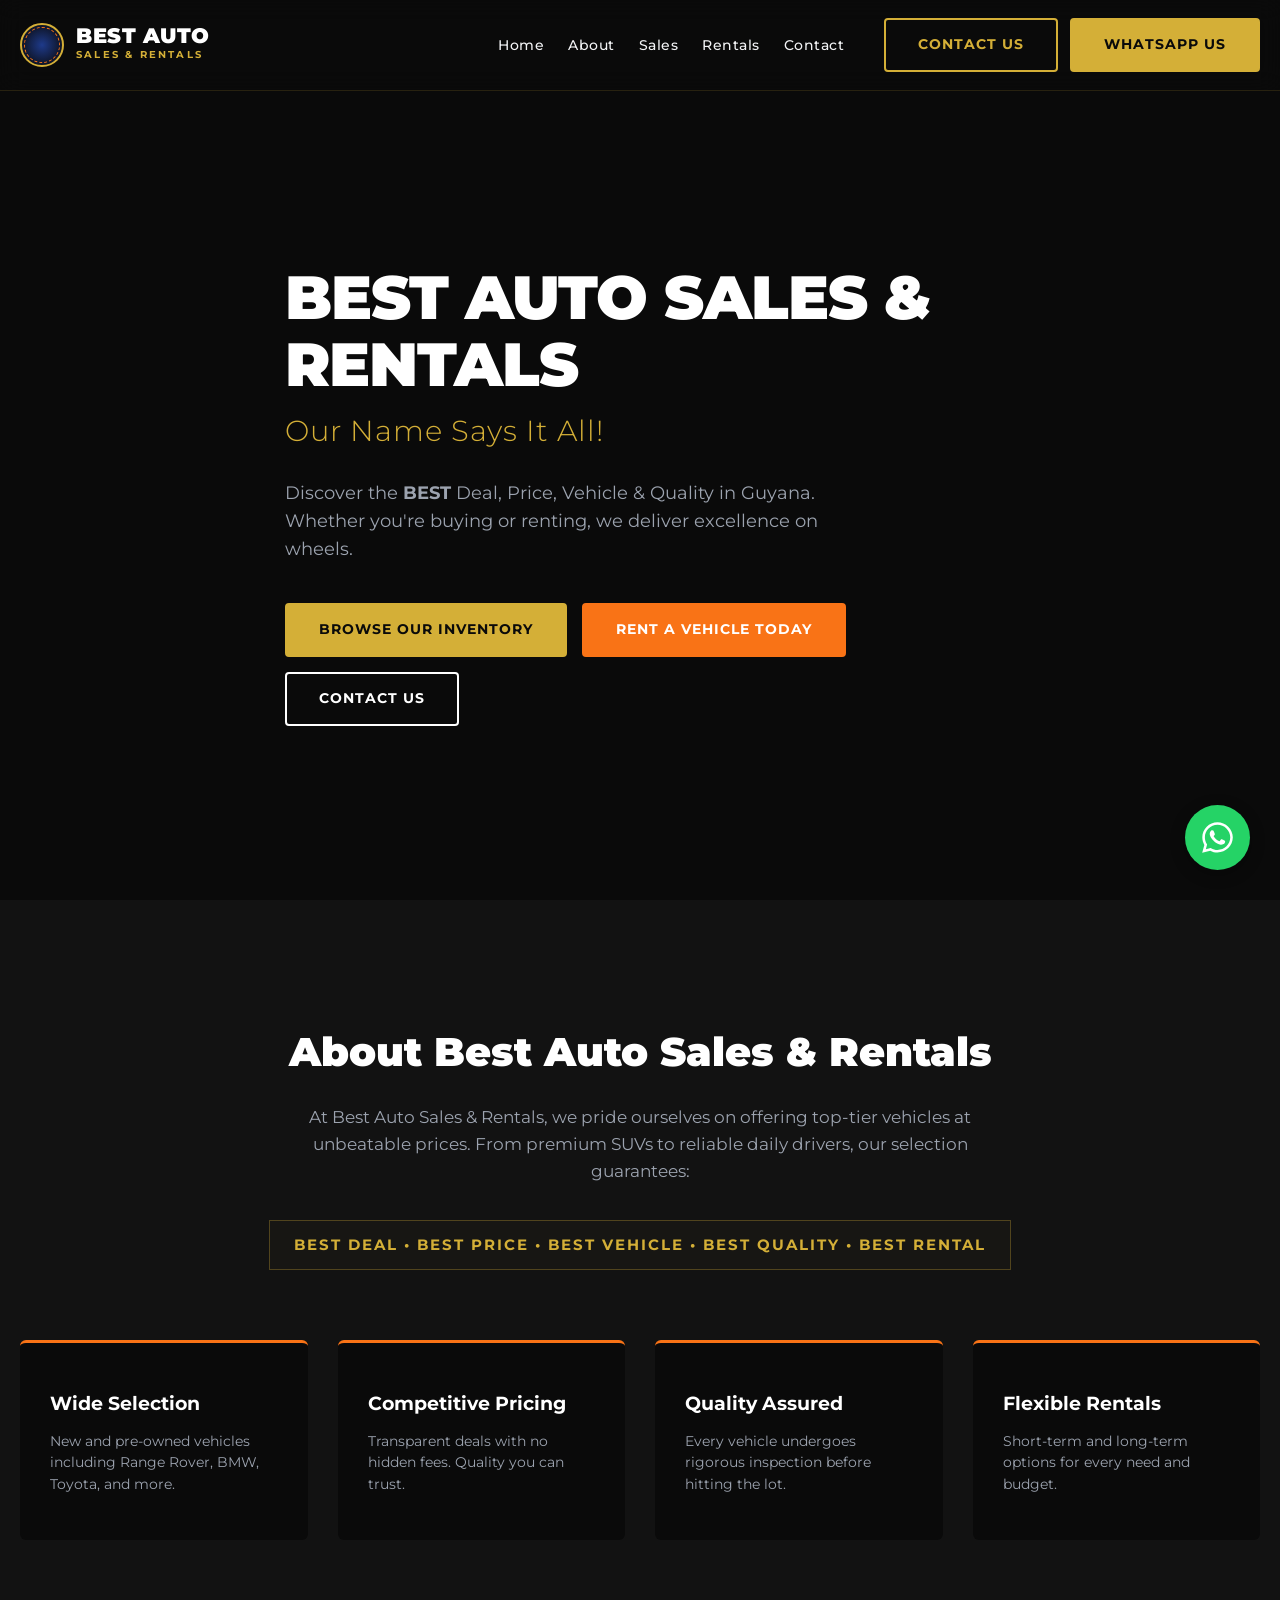
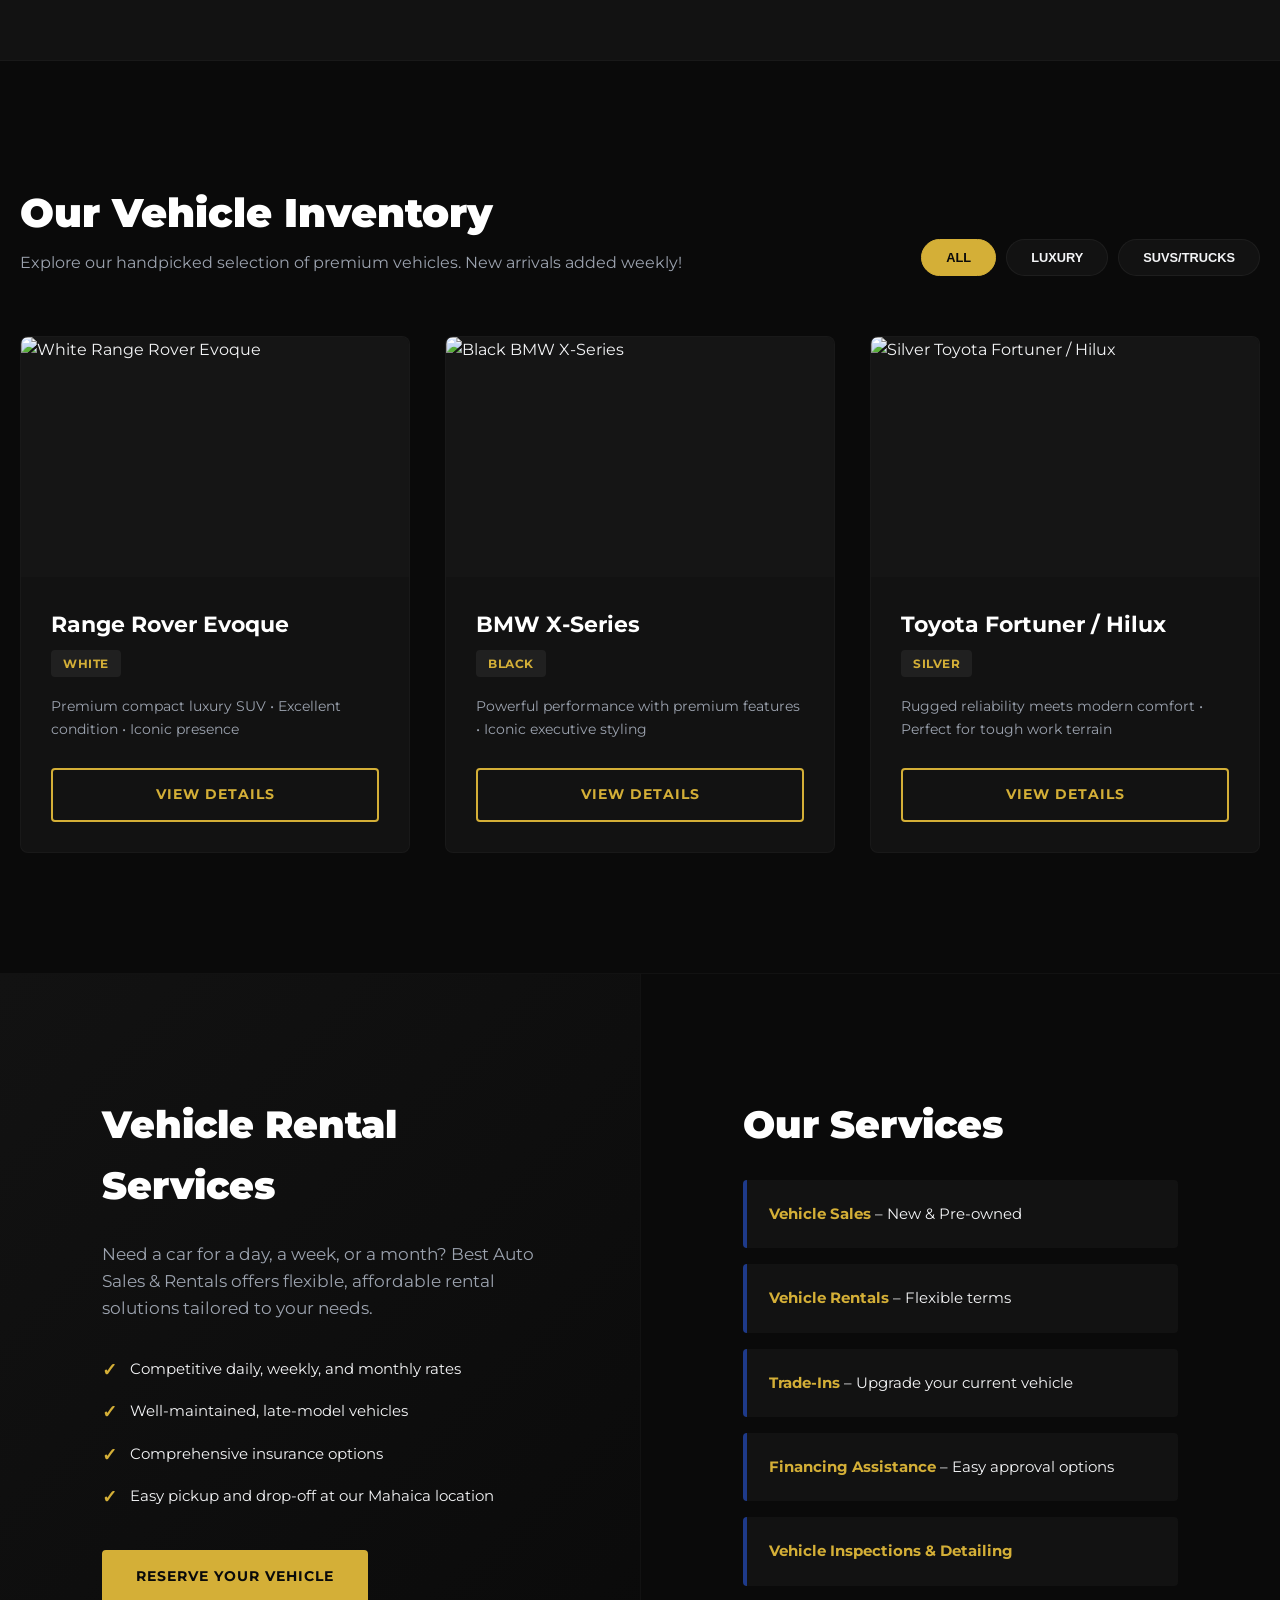
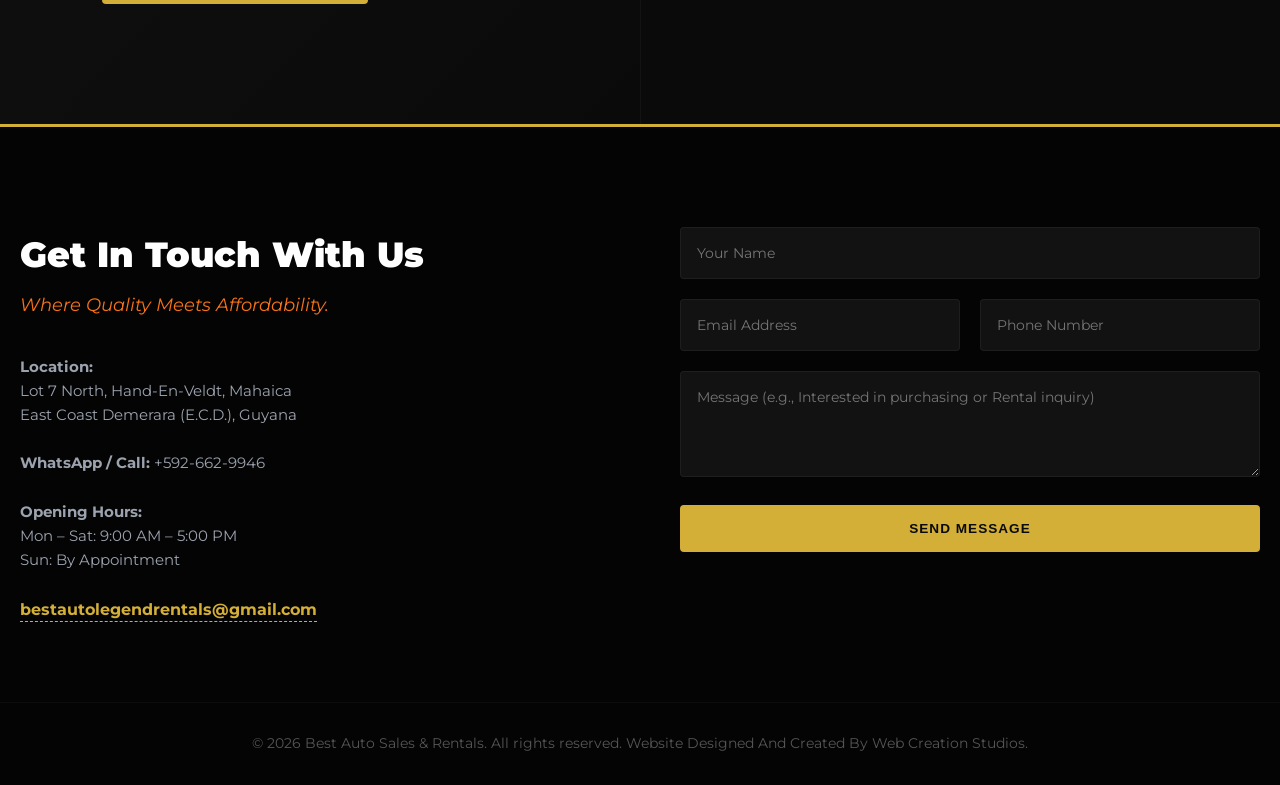
==== index.html @ 6c153df0 "Update navigation links and footer information" ====
<!DOCTYPE html>
<html lang="en">
<head>
    <meta charset="utf-8">
    <meta name="viewport" content="width=device-width, initial-scale=1">
    <meta http-equiv="X-UA-Compatible" content="IE=edge" />
    <title>Best Auto Sales & Rentals | The BEST Deal in Guyana</title>
    <meta name="description" content="Discover the BEST Deal, Price, Vehicle & Quality in Guyana. Wide selection of premium SUVs, Sedans, and Trucks.">
    
    <link rel="stylesheet" href="css/main.css">
    <link href="https://fonts.googleapis.com/css2?family=Montserrat:wght@300;500;700;900&display=swap" rel="stylesheet">
</head>
<body>

    <header class="site-header" id="header">
        <div class="container header-inner">
            <div class="brand-logo">
                <div class="logo-mark">
                    <span class="wreath"></span>
                    <span class="car-silhouette"></span>
                </div>
                <div class="brand-text">
                    <h1>BEST AUTO</h1>
                    <span>SALES & RENTALS</span>
                </div>
            </div>
            
            <button class="mobile-toggle" id="mobile-toggle" aria-label="Toggle Navigation">
                <span></span><span></span><span></span>
            </button>

            <nav class="main-nav" id="main-nav">
                <ul class="nav-links">
                    <li><a href="/">Home</a></li>
                    <li><a href="/about">About</a></li>
                    <li><a href="/sales">Sales</a></li>
                    <li><a href="/rentals">Rentals</a></li>
                    <li><a href="/contact">Contact</a></li>
                </ul>
                <div class="nav-actions">
                    <a href="#contact" class="btn btn-outline-gold">Contact Us</a>
                    <a href="https://wa.me/5926629946" class="btn btn-solid-gold" target="_blank" rel="noopener">WhatsApp Us</a>
                </div>
            </nav>
        </div>
    </header>

    <section class="hero" id="home">
        <div class="hero-overlay"></div>
        <div class="container hero-content">
            <h2 class="hero-title">BEST AUTO SALES & RENTALS</h2>
            <h3 class="hero-subtitle">Our Name Says It All!</h3>
            <p class="hero-desc">Discover the <strong>BEST</strong> Deal, Price, Vehicle & Quality in Guyana.<br>Whether you're buying or renting, we deliver excellence on wheels.</p>
            <div class="hero-buttons">
                <a href="#inventory" class="btn btn-solid-gold">Browse Our Inventory</a>
                <a href="#rentals" class="btn btn-solid-orange">Rent a Vehicle Today</a>
                <a href="#contact" class="btn btn-outline-light">Contact Us</a>
            </div>
        </div>
    </section>

    <section class="about-section" id="about">
        <div class="container">
            <div class="section-title-wrap">
                <h2>About Best Auto Sales & Rentals</h2>
                <p class="section-lead">At Best Auto Sales & Rentals, we pride ourselves on offering top-tier vehicles at unbeatable prices. From premium SUVs to reliable daily drivers, our selection guarantees:</p>
                <h3 class="gold-text uppercase-banner">BEST DEAL • BEST PRICE • BEST VEHICLE • BEST QUALITY • BEST RENTAL</h3>
            </div>
            
            <div class="features-grid">
                <div class="feature-card">
                    <div class="icon blue-icon"></div>
                    <h4>Wide Selection</h4>
                    <p>New and pre-owned vehicles including Range Rover, BMW, Toyota, and more.</p>
                </div>
                <div class="feature-card">
                    <div class="icon gold-icon"></div>
                    <h4>Competitive Pricing</h4>
                    <p>Transparent deals with no hidden fees. Quality you can trust.</p>
                </div>
                <div class="feature-card">
                    <div class="icon orange-icon"></div>
                    <h4>Quality Assured</h4>
                    <p>Every vehicle undergoes rigorous inspection before hitting the lot.</p>
                </div>
                <div class="feature-card">
                    <div class="icon blue-icon"></div>
                    <h4>Flexible Rentals</h4>
                    <p>Short-term and long-term options for every need and budget.</p>
                </div>
            </div>
        </div>
    </section>

    <section class="inventory-section" id="inventory">
        <div class="container">
            <div class="header-flex">
                <div>
                    <h2>Our Vehicle Inventory</h2>
                    <p>Explore our handpicked selection of premium vehicles. New arrivals added weekly!</p>
                </div>
                <div class="filters">
                    <button class="filter-btn active" data-filter="all">All</button>
                    <button class="filter-btn" data-filter="luxury">Luxury</button>
                    <button class="filter-btn" data-filter="suv">SUVs/Trucks</button>
                </div>
            </div>

            <div class="inventory-grid" id="inventory-grid">
                <div class="vehicle-card" data-category="luxury">
                    <div class="v-img-container">
                        <img src="https://images.unsplash.com/photo-1609521263047-f8f205293f24?auto=format&fit=crop&q=80&w=800" alt="White Range Rover Evoque" class="v-img">
                    </div>
                    <div class="v-details">
                        <h3>Range Rover Evoque</h3>
                        <span class="v-color">White</span>
                        <p>Premium compact luxury SUV • Excellent condition • Iconic presence</p>
                        <a href="#contact" class="btn btn-outline-gold block-btn">View Details</a>
                    </div>
                </div>
                <div class="vehicle-card" data-category="luxury">
                    <div class="v-img-container">
                        <img src="https://images.unsplash.com/photo-1555215695-3004980ad54e?auto=format&fit=crop&q=80&w=800" alt="Black BMW X-Series" class="v-img">
                    </div>
                    <div class="v-details">
                        <h3>BMW X-Series</h3>
                        <span class="v-color">Black</span>
                        <p>Powerful performance with premium features • Iconic executive styling</p>
                        <a href="#contact" class="btn btn-outline-gold block-btn">View Details</a>
                    </div>
                </div>
                <div class="vehicle-card" data-category="suv">
                    <div class="v-img-container">
                        <img src="https://images.unsplash.com/photo-1695662051221-50e8d08da3e0?auto=format&fit=crop&q=80&w=800" alt="Silver Toyota Fortuner / Hilux" class="v-img">
                    </div>
                    <div class="v-details">
                        <h3>Toyota Fortuner / Hilux</h3>
                        <span class="v-color">Silver</span>
                        <p>Rugged reliability meets modern comfort • Perfect for tough work terrain</p>
                        <a href="#contact" class="btn btn-outline-gold block-btn">View Details</a>
                    </div>
                </div>
            </div>
        </div>
    </section>

    <section class="split-section" id="rentals">
        <div class="half rentals-half">
            <div class="half-content">
                <h2>Vehicle Rental Services</h2>
                <p>Need a car for a day, a week, or a month? Best Auto Sales & Rentals offers flexible, affordable rental solutions tailored to your needs.</p>
                <ul class="check-list">
                    <li>Competitive daily, weekly, and monthly rates</li>
                    <li>Well-maintained, late-model vehicles</li>
                    <li>Comprehensive insurance options</li>
                    <li>Easy pickup and drop-off at our Mahaica location</li>
                </ul>
                <a href="#contact" class="btn btn-solid-gold mt-4">Reserve Your Vehicle</a>
            </div>
        </div>
        <div class="half services-half" id="services">
            <div class="half-content">
                <h2>Our Services</h2>
                <div class="service-list">
                    <div class="service-item"><strong>Vehicle Sales</strong> – New & Pre-owned</div>
                    <div class="service-item"><strong>Vehicle Rentals</strong> – Flexible terms</div>
                    <div class="service-item"><strong>Trade-Ins</strong> – Upgrade your current vehicle</div>
                    <div class="service-item"><strong>Financing Assistance</strong> – Easy approval options</div>
                    <div class="service-item"><strong>Vehicle Inspections & Detailing</strong></div>
                </div>
            </div>
        </div>
    </section>

    <footer class="site-footer" id="contact">
        <div class="container footer-grid">
            <div class="footer-info">
                <h2>Get In Touch With Us</h2>
                <p class="tagline">Where Quality Meets Affordability.</p>
                <address>
                    <strong>Location:</strong><br>
                    Lot 7 North, Hand-En-Veldt, Mahaica<br>
                    East Coast Demerara (E.C.D.), Guyana
                </address>
                <p><strong>WhatsApp / Call:</strong> +592-662-9946</p>
                <p><strong>Opening Hours:</strong><br>Mon – Sat: 9:00 AM – 5:00 PM<br>Sun: By Appointment</p>
                <div class="footer-links">
                    <a href="mailto:bestautolegendrentals@gmail.com" target="_blank" rel="noopener">bestautolegendrentals@gmail.com</a>
                </div>
            </div>
            
            <div class="footer-form">
                <form action="https://formspree.io/f/xaqzgkvq" method="POST" id="contactForm">
                    <div class="form-group">
                        <input type="text" name="name" placeholder="Your Name" required>
                    </div>
                    <div class="form-group flex-group">
                        <input type="email" name="email" placeholder="Email Address" required>
                        <input type="tel" name="phone" placeholder="Phone Number" required>
                    </div>
                    <div class="form-group">
                        <textarea name="message" rows="4" placeholder="Message (e.g., Interested in purchasing or Rental inquiry)" required></textarea>
                    </div>
                    <button type="submit" class="btn btn-solid-gold full-width">Send Message</button>
                </form>
            </div>
        </div>
        <div class="footer-bottom">
            <div class="container">
                <p>&copy; 2026 Best Auto Sales & Rentals. All rights reserved. Website Designed And Created By Web Creation Studios.</p>
            </div>
        </div>
    </footer>

    <a href="https://api.whatsapp.com/send/?phone=5926629946&text&type=phone_number&app_absent=0" class="whatsapp-widget" target="_blank" rel="noopener" aria-label="Chat on WhatsApp">
        <svg xmlns="http://www.w3.org/2000/svg" viewBox="0 0 448 512">
            <path d="M380.9 97.1C339 55.1 283.2 32 223.9 32c-122.4 0-222 99.6-222 222 0 39.1 10.2 77.3 29.6 111L0 480l117.7-30.9c32.4 17.7 68.9 27 106.1 27h.1c122.3 0 224.1-99.6 224.1-222 0-59.3-25.2-115-67.1-157zm-157 341.6c-33.2 0-65.7-8.9-94-25.7l-6.7-4-69.8 18.3L72 359.2l-4.4-7c-18.5-29.4-28.2-63.3-28.2-98.2 0-101.7 82.8-184.5 184.6-184.5 49.3 0 95.6 19.2 130.4 54.1 34.8 34.9 56.2 81.2 56.1 130.5 0 101.8-84.9 184.6-186.6 184.6zm101.2-138.2c-5.5-2.8-32.8-16.2-37.9-18-5.1-1.9-8.8-2.8-12.5 2.8-3.7 5.6-14.3 18-17.6 21.8-3.2 3.7-6.5 4.2-12 1.4-32.6-16.3-54-29.1-75.5-66-3.1-5.3-1.2-8.4 1.5-11.3 2.4-2.4 5.5-6.5 8.3-9.7 2.7-3.2 3.7-5.6 5.6-9.3 1.8-3.7.9-7-.4-9.7-1.4-2.8-12.5-30.1-17.1-41.2-4.5-10.8-9.1-9.3-12.5-9.5-3.2-.2-6.9-.2-10.6-.2-3.7 0-9.7 1.4-14.8 6.9-5.1 5.6-19.4 19-19.4 46.3 0 27.3 19.9 53.7 22.6 57.4 2.8 3.7 39.1 59.7 94.8 83.8 35.2 15.2 49 16.5 66.6 13.9 10.7-1.6 32.8-13.4 37.4-26.4 4.6-13 4.6-24.1 3.2-26.4-1.3-2.5-5-3.9-10.5-6.6z"/>
        </svg>
    </a>

    <script src="js/main.js"></script>
</body>
</html>
---- css/main.css ----
/* ====================================================
   BEST AUTO SALES & RENTALS - MAIN STYLESHEET
==================================================== */
:root {
    --bg-dark: #0a0a0a;
    --bg-panel: #121212;
    --bg-light-dark: #1c1c1c;
    --gold: #D4AF37;
    --gold-hover: #f3cf55;
    --orange: #F97316;
    --blue: #1E3A8A;
    --text-main: #f3f4f6;
    --text-muted: #9ca3af;
    --font-primary: 'Montserrat', sans-serif;
    --transition: cubic-bezier(0.4, 0, 0.2, 1) 0.3s;
    --container: 1280px;
}

* { margin: 0; padding: 0; box-sizing: border-box; }

body {
    font-family: var(--font-primary);
    background-color: var(--bg-dark);
    color: var(--text-main);
    line-height: 1.6;
    overflow-x: hidden;
}

.container { width: 100%; max-width: var(--container); margin: 0 auto; padding: 0 20px; }
a { text-decoration: none; transition: var(--transition); }
ul { list-style: none; }

/* ===== BUTTONS ===== */
.btn { display: inline-flex; align-items: center; justify-content: center; padding: 14px 32px; font-weight: 700; text-transform: uppercase; letter-spacing: 1px; border-radius: 4px; cursor: pointer; font-size: 0.85rem; transition: var(--transition); }
.btn-solid-gold { background: var(--gold); color: var(--bg-dark); border: 2px solid var(--gold); }
.btn-solid-gold:hover { background: var(--gold-hover); border-color: var(--gold-hover); transform: translateY(-2px); }
.btn-solid-orange { background: var(--orange); color: white; border: 2px solid var(--orange); }
.btn-solid-orange:hover { background: transparent; color: var(--orange); transform: translateY(-2px); }
.btn-outline-gold { background: transparent; color: var(--gold); border: 2px solid var(--gold); }
.btn-outline-gold:hover { background: var(--gold); color: var(--bg-dark); }
.btn-outline-light { background: transparent; color: white; border: 2px solid white; }
.btn-outline-light:hover { background: white; color: var(--bg-dark); }
.block-btn { display: block; width: 100%; text-align: center; }
.full-width { width: 100%; }
.mt-4 { margin-top: 1.5rem; }

/* ===== GLOBAL HEADER ===== */
.site-header { position: fixed; top: 0; left: 0; right: 0; z-index: 1000; background: rgba(10, 10, 10, 0.9); backdrop-filter: blur(12px); border-bottom: 1px solid rgba(212, 175, 55, 0.15); transition: background 0.3s, box-shadow 0.3s; }
.header-inner { display: flex; justify-content: space-between; align-items: center; height: 90px; }
.brand-logo { display: flex; align-items: center; gap: 12px; }
.logo-mark { width: 44px; height: 44px; border-radius: 50%; border: 2px solid var(--gold); background: radial-gradient(circle, var(--blue) 0%, transparent 90%); position: relative; }
.logo-mark::before { content: ''; position: absolute; inset: 2px; border: 1px dashed var(--orange); border-radius: 50%; }
.brand-text h1 { font-size: 1.3rem; font-weight: 900; color: white; line-height: 1; letter-spacing: 0.5px; }
.brand-text span { font-size: 0.65rem; color: var(--gold); letter-spacing: 2.2px; font-weight: 700; display: block; }
.main-nav { display: flex; align-items: center; gap: 40px; }
.nav-links { display: flex; gap: 24px; }
.nav-links a { color: var(--text-main); font-weight: 500; font-size: 0.9rem; letter-spacing: 0.5px; }
.nav-links a:hover { color: var(--gold); }
.nav-actions { display: flex; gap: 12px; }
.mobile-toggle { display: none; background: none; border: none; flex-direction: column; gap: 6px; cursor: pointer; padding: 5px; }
.mobile-toggle span { width: 28px; height: 2px; background: var(--gold); transition: var(--transition); }

/* ===== HERO SECTION ===== */
.hero { position: relative; height: 100vh; min-height: 700px; display: flex; align-items: center; background-image: url('https://images.unsplash.com/photo-1503376780353-7e6692767b70?auto=format&fit=crop&q=80&w=1920'); background-size: cover; background-position: center; padding-top: 90px; }
.hero-overlay { position: absolute; inset: 0; background: linear-gradient(to right, rgba(10,10,10,0.95) 30%, rgba(10,10,10,0.4) 100%); }
.hero-content { position: relative; z-index: 2; max-width: 750px; text-align: left; }
.hero-title { font-size: 3.8rem; font-weight: 900; color: white; line-height: 1.1; letter-spacing: -1px; }
.hero-subtitle { font-size: 1.8rem; color: var(--gold); margin: 10px 0 25px; font-weight: 300; letter-spacing: 1px; }
.hero-desc { font-size: 1.1rem; margin-bottom: 40px; color: var(--text-muted); max-width: 600px; }
.hero-buttons { display: flex; gap: 15px; flex-wrap: wrap; }

/* ===== SECTIONS: ABOUT & INVENTORY ===== */
.about-section { padding: 120px 0; background-color: var(--bg-panel); border-bottom: 1px solid rgba(255,255,255,0.03); }
.section-title-wrap { text-align: center; margin-bottom: 70px; }
.section-title-wrap h2 { font-size: 2.5rem; color: white; font-weight: 900; margin-bottom: 20px; }
.section-lead { color: var(--text-muted); max-width: 750px; margin: 0 auto 35px; font-size: 1.05rem; }
.gold-text { color: var(--gold); }
.uppercase-banner { font-size: 0.95rem; letter-spacing: 2px; border: 1px solid rgba(214, 175, 55, 0.3); display: inline-block; padding: 12px 24px; background: rgba(214, 175, 55, 0.02); }
.features-grid { display: grid; grid-template-columns: repeat(auto-fit, minmax(260px, 1fr)); gap: 30px; }
.feature-card { background: var(--bg-dark); padding: 45px 30px; border-radius: 6px; border-top: 3px solid var(--orange); transition: transform 0.4s cubic-bezier(0.165, 0.84, 0.44, 1); }
.feature-card:hover { transform: translateY(-8px); }
.feature-card h4 { font-size: 1.2rem; margin-bottom: 12px; color: white; font-weight: 700; }
.feature-card p { color: var(--text-muted); font-size: 0.9rem; line-height: 1.5; }

.inventory-section { padding: 120px 0; }
.header-flex { display: flex; justify-content: space-between; align-items: flex-end; margin-bottom: 60px; flex-wrap: wrap; gap: 30px; }
.header-flex h2 { font-size: 2.5rem; font-weight: 900; color: white; }
.header-flex p { color: var(--text-muted); margin-top: 5px; }
.filters { display: flex; gap: 10px; }
.filter-btn { background: var(--bg-panel); border: 1px solid rgba(255,255,255,0.05); color: var(--text-main); padding: 10px 24px; border-radius: 30px; cursor: pointer; font-weight: 700; font-size: 0.8rem; text-transform: uppercase; transition: var(--transition); }
.filter-btn.active, .filter-btn:hover { background: var(--gold); color: var(--bg-dark); border-color: var(--gold); }

.inventory-grid { display: grid; grid-template-columns: repeat(auto-fill, minmax(360px, 1fr)); gap: 35px; }
.vehicle-card { background: var(--bg-panel); border-radius: 8px; overflow: hidden; border: 1px solid rgba(255,255,255,0.03); transition: var(--transition); }
.vehicle-card:hover { transform: translateY(-4px); box-shadow: 0 12px 30px rgba(0,0,0,0.4); }
.v-img-container { height: 240px; width: 100%; overflow: hidden; background: #151515; }
.v-img { width: 100%; height: 100%; object-fit: cover; transition: transform 0.6s cubic-bezier(0.165, 0.84, 0.44, 1); }
.vehicle-card:hover .v-img { transform: scale(1.06); }
.v-details { padding: 30px; }
.v-details h3 { font-size: 1.35rem; color: white; font-weight: 700; }
.v-color { display: inline-block; font-size: 0.75rem; text-transform: uppercase; background: rgba(255,255,255,0.06); padding: 4px 12px; border-radius: 4px; color: var(--gold); margin: 8px 0 18px; font-weight: 700; letter-spacing: 0.5px; }
.v-details p { color: var(--text-muted); font-size: 0.9rem; margin-bottom: 25px; min-height: 48px; }

/* ===== SPLIT SECTION (RENTALS & SERVICES) ===== */
.split-section { display: flex; flex-wrap: wrap; border-top: 1px solid rgba(255,255,255,0.03); }
.half { flex: 1 1 50%; padding: 120px 8%; }
.rentals-half { background: linear-gradient(135deg, var(--bg-panel) 0%, var(--bg-dark) 100%); }
.services-half { background: var(--bg-dark); border-left: 1px solid rgba(255,255,255,0.03); }
.half-content h2 { font-size: 2.4rem; font-weight: 900; color: white; margin-bottom: 25px; }
.half-content p { color: var(--text-muted); margin-bottom: 35px; font-size: 1.05rem; }
.check-list li { position: relative; padding-left: 28px; margin-bottom: 18px; color: var(--text-main); font-size: 0.95rem; }
.check-list li::before { content: '✓'; position: absolute; left: 0; top: -1px; color: var(--gold); font-weight: 900; font-size: 1.1rem; }
.service-list { display: grid; gap: 16px; }
.service-item { background: var(--bg-panel); padding: 22px; border-radius: 4px; border-left: 4px solid var(--blue); font-size: 0.95rem; }
.service-item strong { color: var(--gold); font-weight: 700; }

/* ===== FOOTER CONTACT SYSTEM ===== */
.site-footer { background: #040404; padding-top: 100px; border-top: 3px solid var(--gold); }
.footer-grid { display: grid; grid-template-columns: 1fr 1fr; gap: 80px; margin-bottom: 80px; }
.footer-info h2 { color: white; font-size: 2.2rem; font-weight: 900; }
.footer-info .tagline { color: var(--orange); font-style: italic; margin: 8px 0 35px; font-size: 1.1rem; }
.footer-info address, .footer-info p { color: var(--text-muted); margin-bottom: 24px; font-style: normal; font-size: 0.95rem; }
.footer-links a { color: var(--gold); font-weight: 700; border-bottom: 1px dashed var(--gold); padding-bottom: 2px;}
.footer-links a:hover { color: white; border-color: white; }
.form-group { margin-bottom: 20px; }
.flex-group { display: flex; gap: 20px; }
.form-group input, .form-group textarea { width: 100%; padding: 16px; background: var(--bg-panel); border: 1px solid rgba(255,255,255,0.05); color: white; border-radius: 4px; font-family: inherit; font-size: 0.9rem; transition: var(--transition); }
.form-group input:focus, .form-group textarea:focus { outline: none; border-color: var(--gold); background: var(--bg-light-dark); }
.footer-bottom { text-align: center; padding: 30px 0; background: transparent; border-top: 1px solid rgba(255,255,255,0.03); color: #555; font-size: 0.85rem; }

/* ===== WHATSAPP WIDGET ===== */
.whatsapp-widget {
    position: fixed;
    bottom: 30px;
    right: 30px;
    background-color: #25D366;
    color: white;
    width: 65px;
    height: 65px;
    border-radius: 50%;
    display: flex;
    justify-content: center;
    align-items: center;
    box-shadow: 0 4px 15px rgba(0,0,0,0.3);
    z-index: 9999;
    transition: transform 0.3s, box-shadow 0.3s;
}
.whatsapp-widget:hover {
    transform: scale(1.1) translateY(-5px);
    box-shadow: 0 8px 20px rgba(37, 211, 102, 0.4);
    color: white;
}
.whatsapp-widget svg {
    width: 35px;
    height: 35px;
    fill: currentColor;
}

/* ===== RESPONSIVE ===== */
@media (max-width: 992px) {
    .main-nav { position: absolute; top: 90px; left: 0; right: 0; background: rgba(18, 18, 18, 0.98); flex-direction: column; padding: 40px 30px; clip-path: polygon(0 0, 100% 0, 100% 0, 0 0); transition: clip-path 0.4s cubic-bezier(0.165, 0.84, 0.44, 1); }
    .main-nav.active { clip-path: polygon(0 0, 100% 0, 100% 100%, 0 100%); }
    .mobile-toggle { display: flex; }
    .nav-links { flex-direction: column; text-align: center; width: 100%; gap: 20px; }
    .nav-actions { flex-direction: column; width: 100%; gap: 15px; margin-top: 10px; }
    .hero-title { font-size: 2.6rem; }
    .footer-grid { grid-template-columns: 1fr; gap: 50px; }
    .split-section .half { flex: 1 1 100%; padding: 80px 20px; }
    .services-half { border-left: none; border-top: 1px solid rgba(255,255,255,0.03); }
}
@media (max-width: 768px) {
    .flex-group { flex-direction: column; gap: 20px; }
    .hero-buttons { flex-direction: column; }
    .hero-buttons .btn { width: 100%; }
    .header-flex { flex-direction: column; align-items: flex-start; }
    .filters { width: 100%; overflow-x: auto; padding-bottom: 5px; }
    .whatsapp-widget { bottom: 20px; right: 20px; width: 55px; height: 55px; }
    .whatsapp-widget svg { width: 30px; height: 30px; }
}
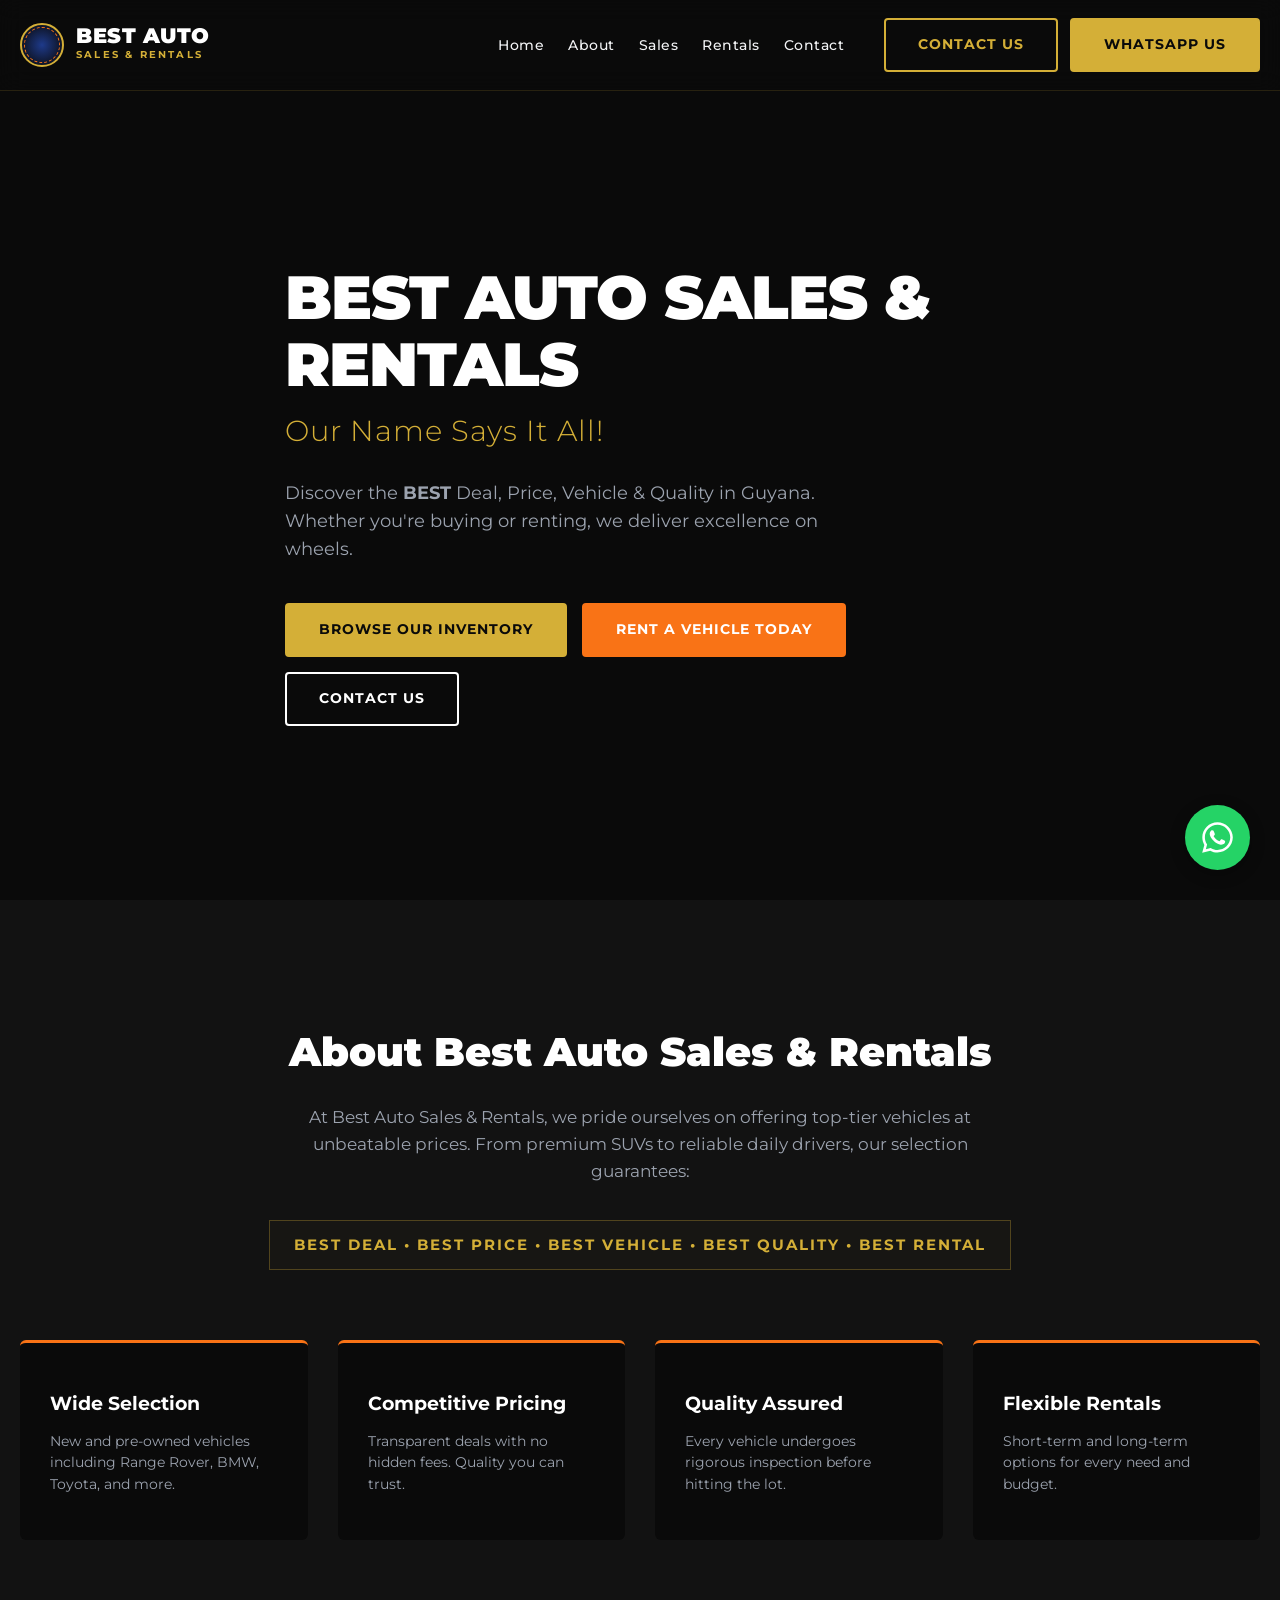
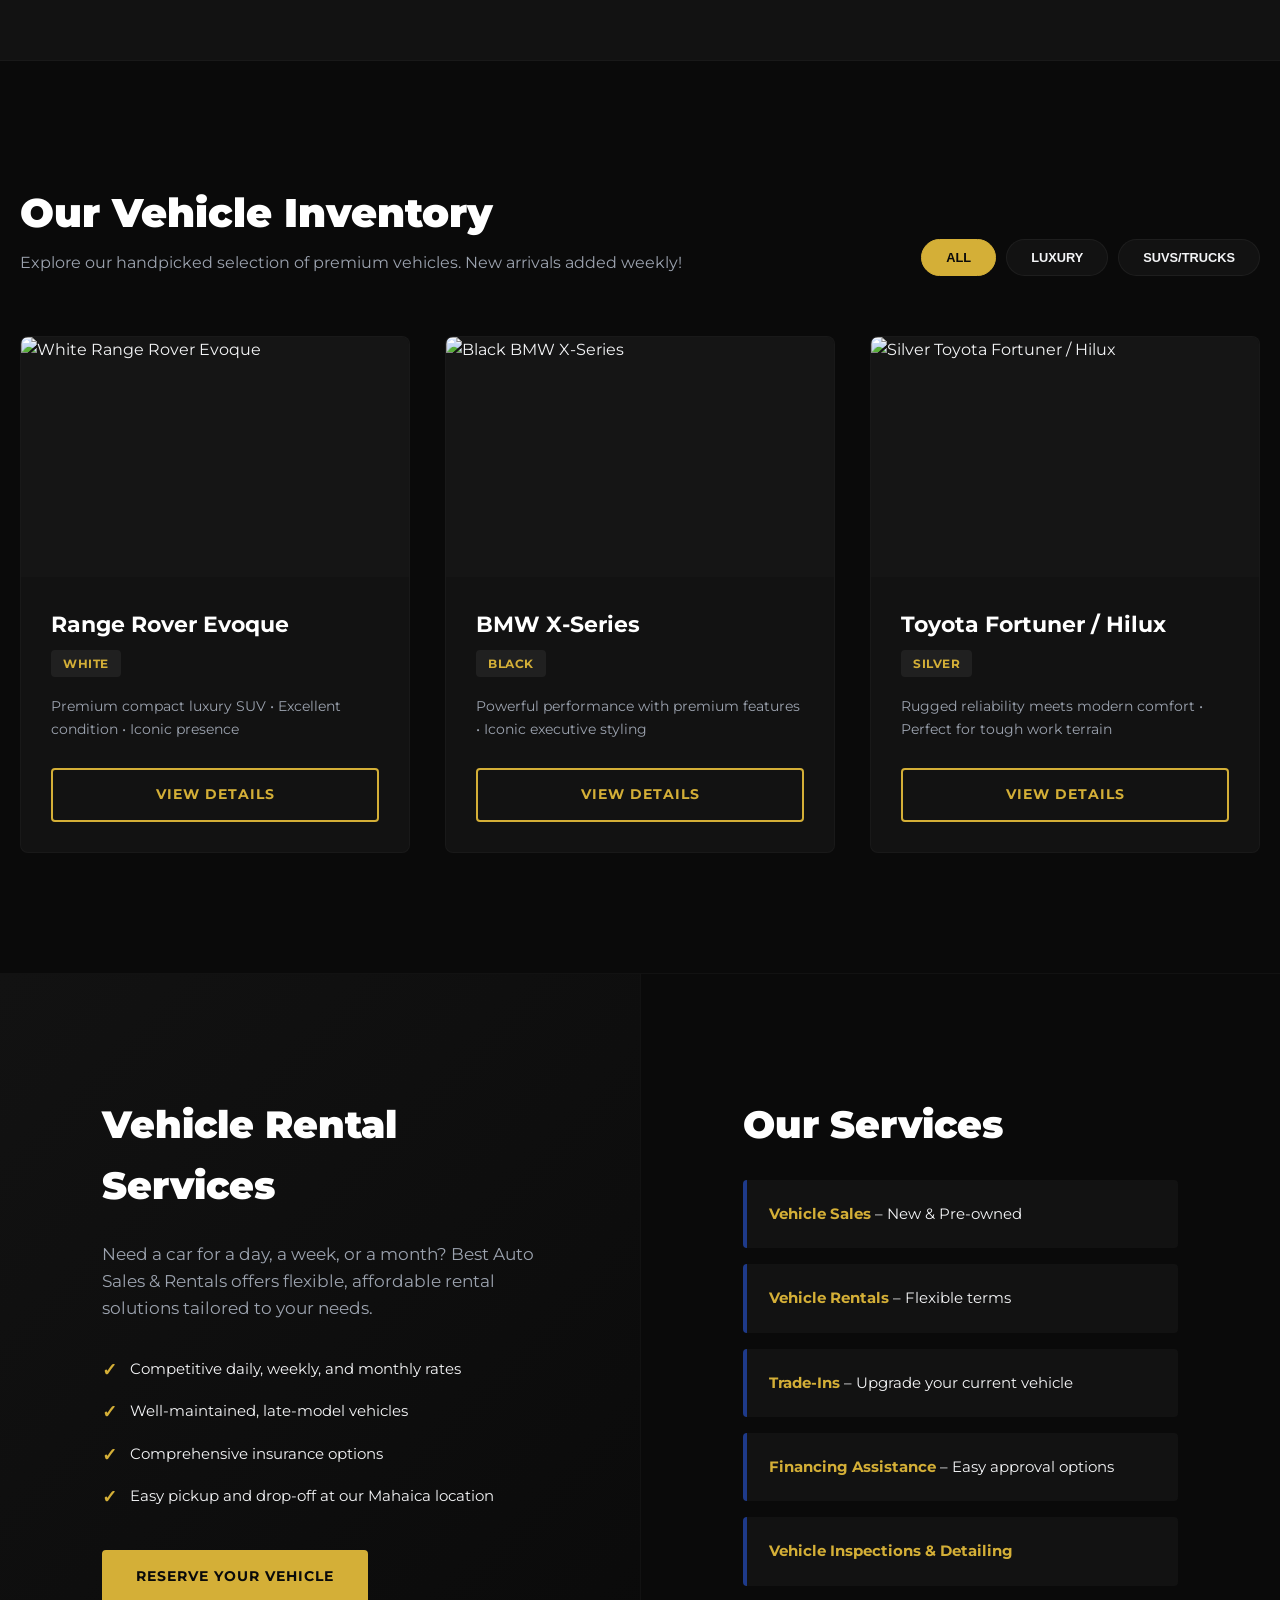
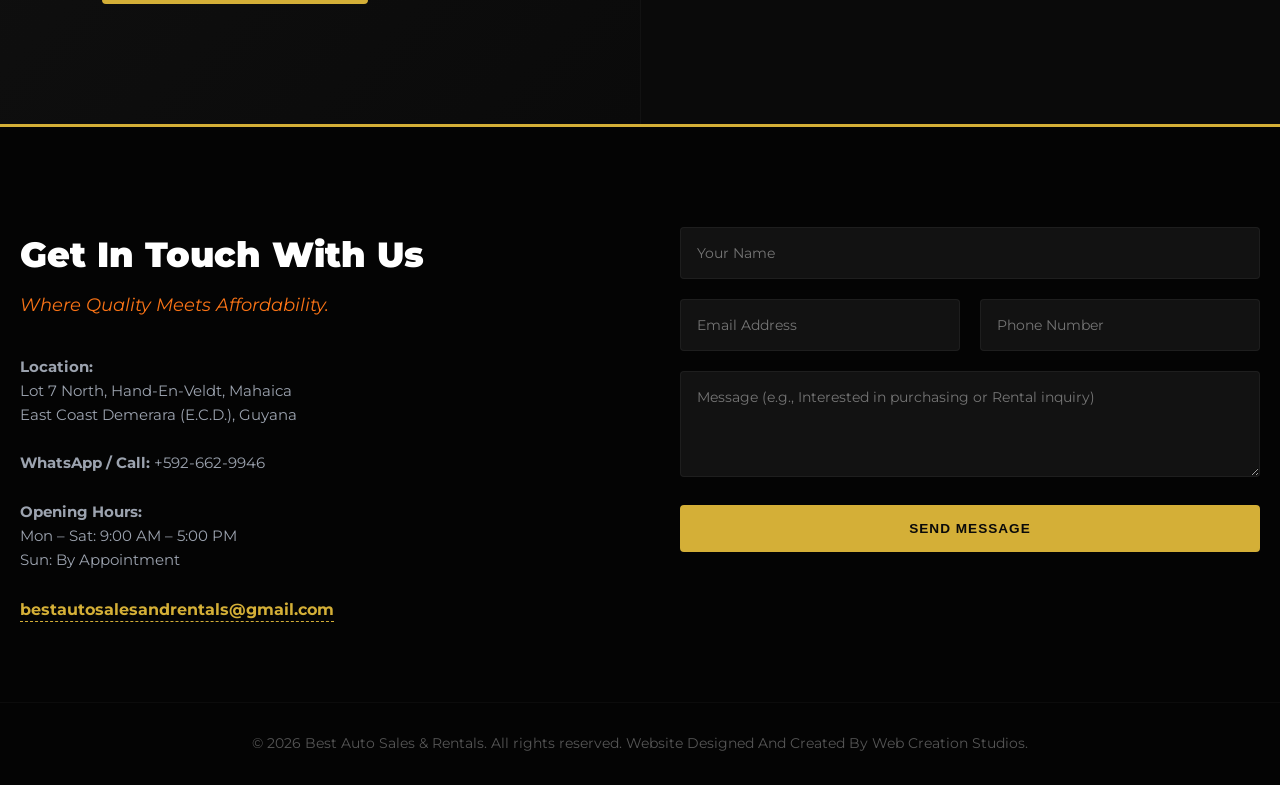
==== commit b1ab449b: "Update contact email in footer section" ====
--- a/index.html
+++ b/index.html
@@ -185,7 +185,7 @@
                 <p><strong>WhatsApp / Call:</strong> +592-662-9946</p>
                 <p><strong>Opening Hours:</strong><br>Mon – Sat: 9:00 AM – 5:00 PM<br>Sun: By Appointment</p>
                 <div class="footer-links">
-                    <a href="mailto:bestautolegendrentals@gmail.com" target="_blank" rel="noopener">bestautolegendrentals@gmail.com</a>
+                    <a href="mailto:bestautosalesandrentals@gmail.com" target="_blank" rel="noopener">bestautosalesandrentals@gmail.com</a>
                 </div>
             </div>
             
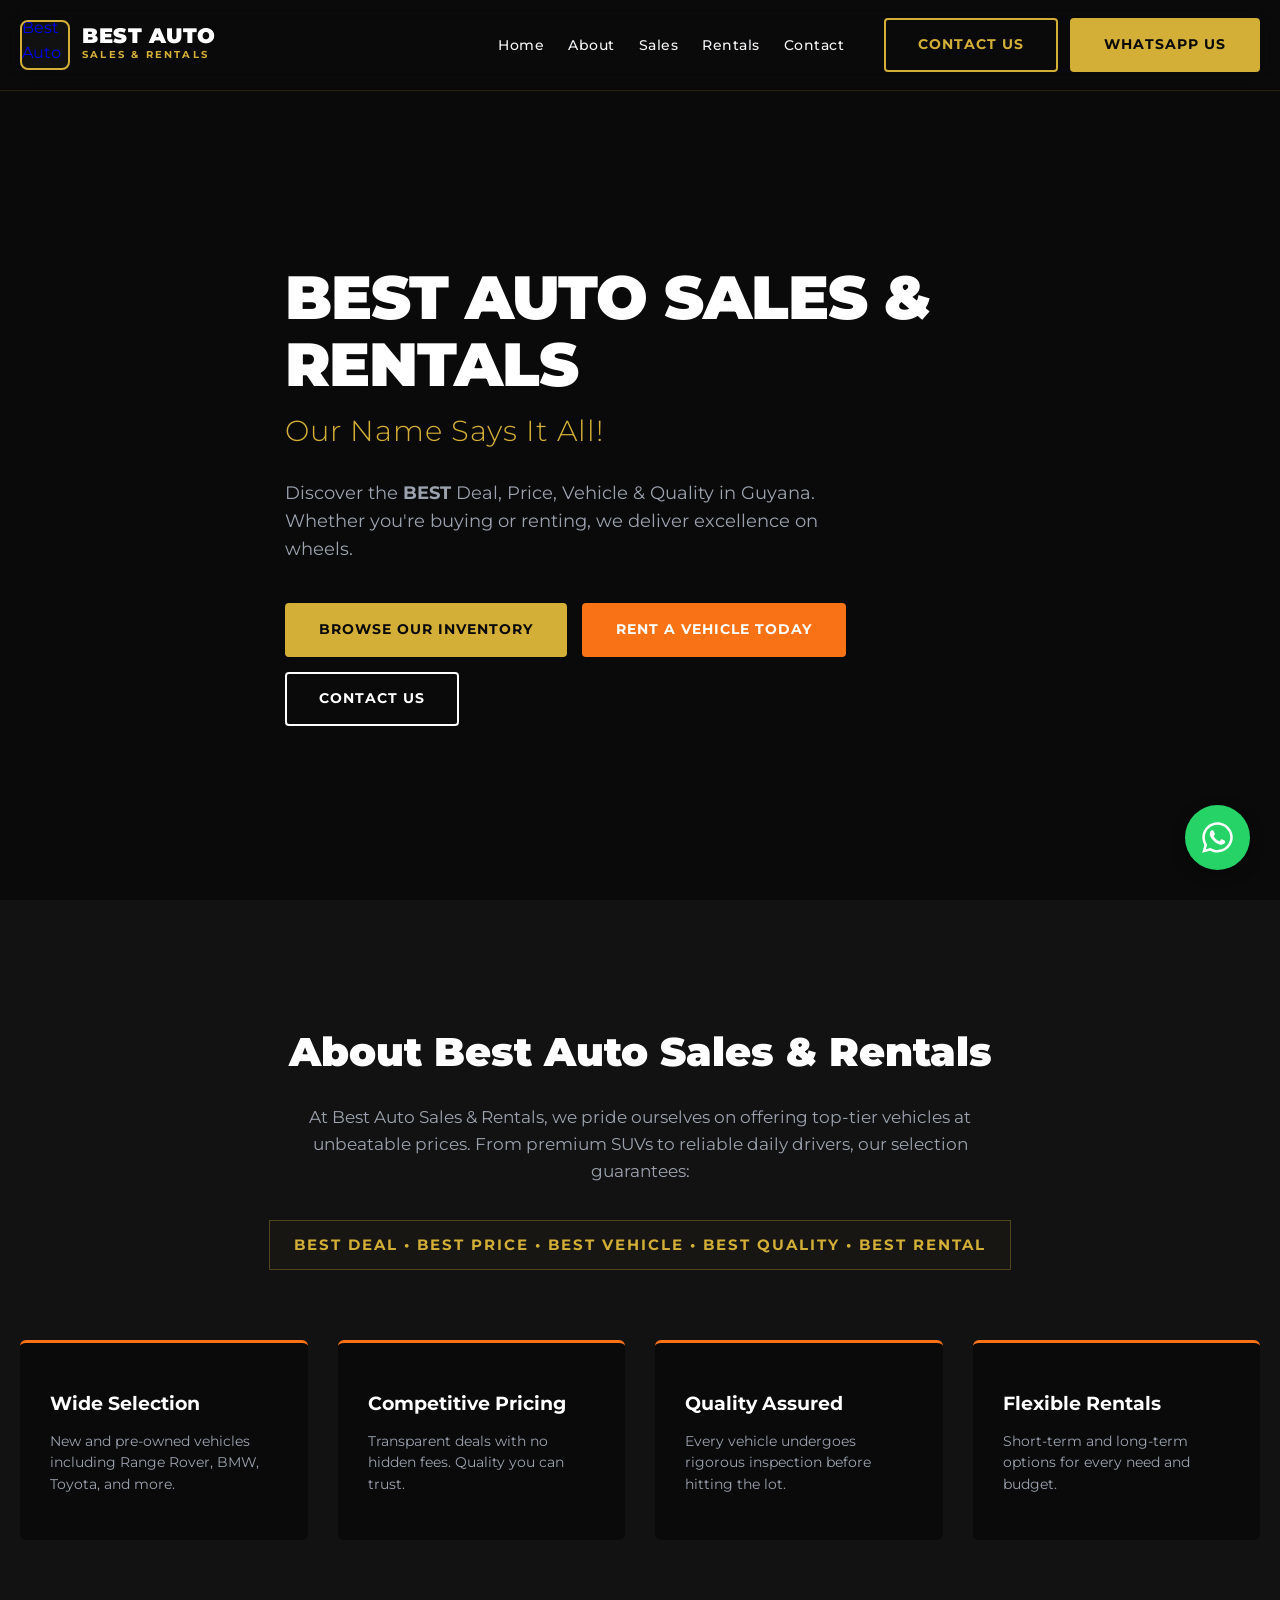
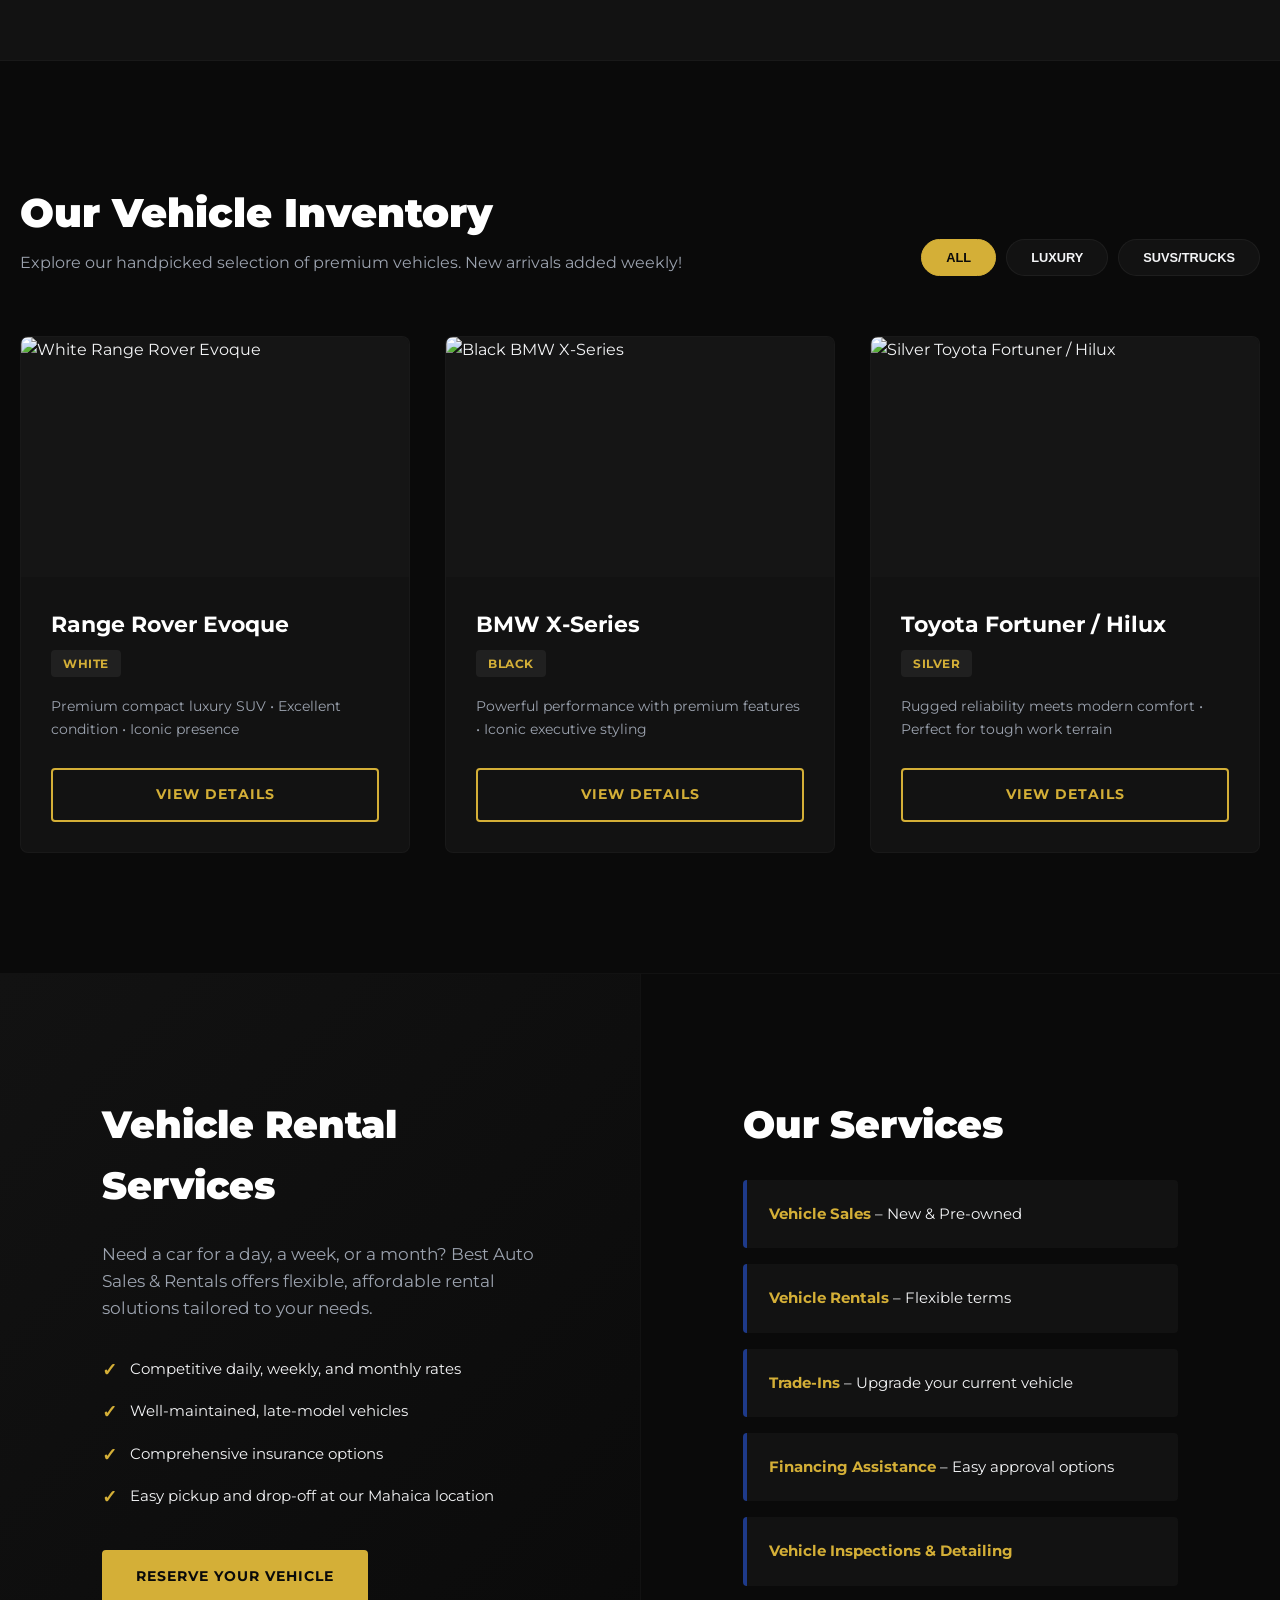
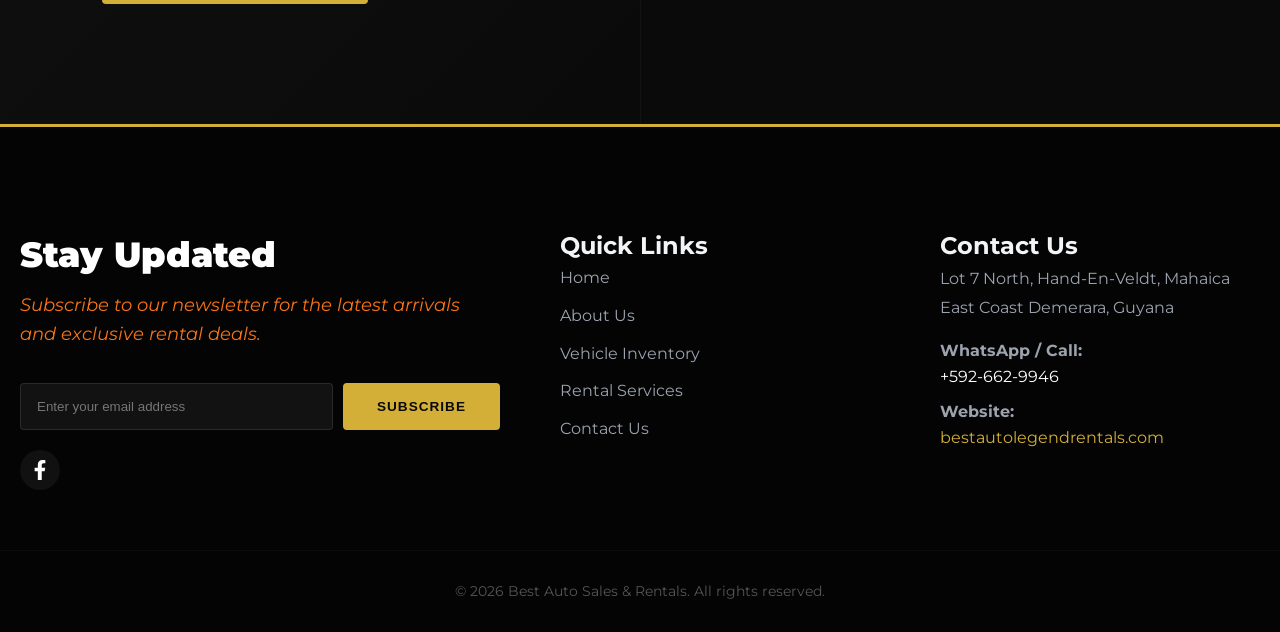
==== commit ca27754f: "Refactor index.html by removing header and footer" ====
--- a/index.html
+++ b/index.html
@@ -12,39 +12,8 @@
 </head>
 <body>
 
-    <header class="site-header" id="header">
-        <div class="container header-inner">
-            <div class="brand-logo">
-                <div class="logo-mark">
-                    <span class="wreath"></span>
-                    <span class="car-silhouette"></span>
-                </div>
-                <div class="brand-text">
-                    <h1>BEST AUTO</h1>
-                    <span>SALES & RENTALS</span>
-                </div>
-            </div>
-            
-            <button class="mobile-toggle" id="mobile-toggle" aria-label="Toggle Navigation">
-                <span></span><span></span><span></span>
-            </button>
-
-            <nav class="main-nav" id="main-nav">
-                <ul class="nav-links">
-                    <li><a href="/">Home</a></li>
-                    <li><a href="/about">About</a></li>
-                    <li><a href="/sales">Sales</a></li>
-                    <li><a href="/rentals">Rentals</a></li>
-                    <li><a href="/contact">Contact</a></li>
-                </ul>
-                <div class="nav-actions">
-                    <a href="#contact" class="btn btn-outline-gold">Contact Us</a>
-                    <a href="https://wa.me/5926629946" class="btn btn-solid-gold" target="_blank" rel="noopener">WhatsApp Us</a>
-                </div>
-            </nav>
-        </div>
-    </header>
-
+    <div id="global-header"></div>
+    
     <section class="hero" id="home">
         <div class="hero-overlay"></div>
         <div class="container hero-content">
@@ -115,7 +84,7 @@
                         <h3>Range Rover Evoque</h3>
                         <span class="v-color">White</span>
                         <p>Premium compact luxury SUV • Excellent condition • Iconic presence</p>
-                        <a href="#contact" class="btn btn-outline-gold block-btn">View Details</a>
+                        <a href="/sales" class="btn btn-outline-gold block-btn">View Details</a>
                     </div>
                 </div>
                 <div class="vehicle-card" data-category="luxury">
@@ -126,7 +95,7 @@
                         <h3>BMW X-Series</h3>
                         <span class="v-color">Black</span>
                         <p>Powerful performance with premium features • Iconic executive styling</p>
-                        <a href="#contact" class="btn btn-outline-gold block-btn">View Details</a>
+                        <a href="/sales" class="btn btn-outline-gold block-btn">View Details</a>
                     </div>
                 </div>
                 <div class="vehicle-card" data-category="suv">
@@ -172,45 +141,7 @@
         </div>
     </section>
 
-    <footer class="site-footer" id="contact">
-        <div class="container footer-grid">
-            <div class="footer-info">
-                <h2>Get In Touch With Us</h2>
-                <p class="tagline">Where Quality Meets Affordability.</p>
-                <address>
-                    <strong>Location:</strong><br>
-                    Lot 7 North, Hand-En-Veldt, Mahaica<br>
-                    East Coast Demerara (E.C.D.), Guyana
-                </address>
-                <p><strong>WhatsApp / Call:</strong> +592-662-9946</p>
-                <p><strong>Opening Hours:</strong><br>Mon – Sat: 9:00 AM – 5:00 PM<br>Sun: By Appointment</p>
-                <div class="footer-links">
-                    <a href="mailto:bestautosalesandrentals@gmail.com" target="_blank" rel="noopener">bestautosalesandrentals@gmail.com</a>
-                </div>
-            </div>
-            
-            <div class="footer-form">
-                <form action="https://formspree.io/f/xaqzgkvq" method="POST" id="contactForm">
-                    <div class="form-group">
-                        <input type="text" name="name" placeholder="Your Name" required>
-                    </div>
-                    <div class="form-group flex-group">
-                        <input type="email" name="email" placeholder="Email Address" required>
-                        <input type="tel" name="phone" placeholder="Phone Number" required>
-                    </div>
-                    <div class="form-group">
-                        <textarea name="message" rows="4" placeholder="Message (e.g., Interested in purchasing or Rental inquiry)" required></textarea>
-                    </div>
-                    <button type="submit" class="btn btn-solid-gold full-width">Send Message</button>
-                </form>
-            </div>
-        </div>
-        <div class="footer-bottom">
-            <div class="container">
-                <p>&copy; 2026 Best Auto Sales & Rentals. All rights reserved. Website Designed And Created By Web Creation Studios.</p>
-            </div>
-        </div>
-    </footer>
+    <div id="global-footer"></div>
 
     <a href="https://api.whatsapp.com/send/?phone=5926629946&text&type=phone_number&app_absent=0" class="whatsapp-widget" target="_blank" rel="noopener" aria-label="Chat on WhatsApp">
         <svg xmlns="http://www.w3.org/2000/svg" viewBox="0 0 448 512">
@@ -218,6 +149,7 @@
         </svg>
     </a>
 
+    <script src="js/he-fo.js"></script>
     <script src="js/main.js"></script>
 </body>
 </html>
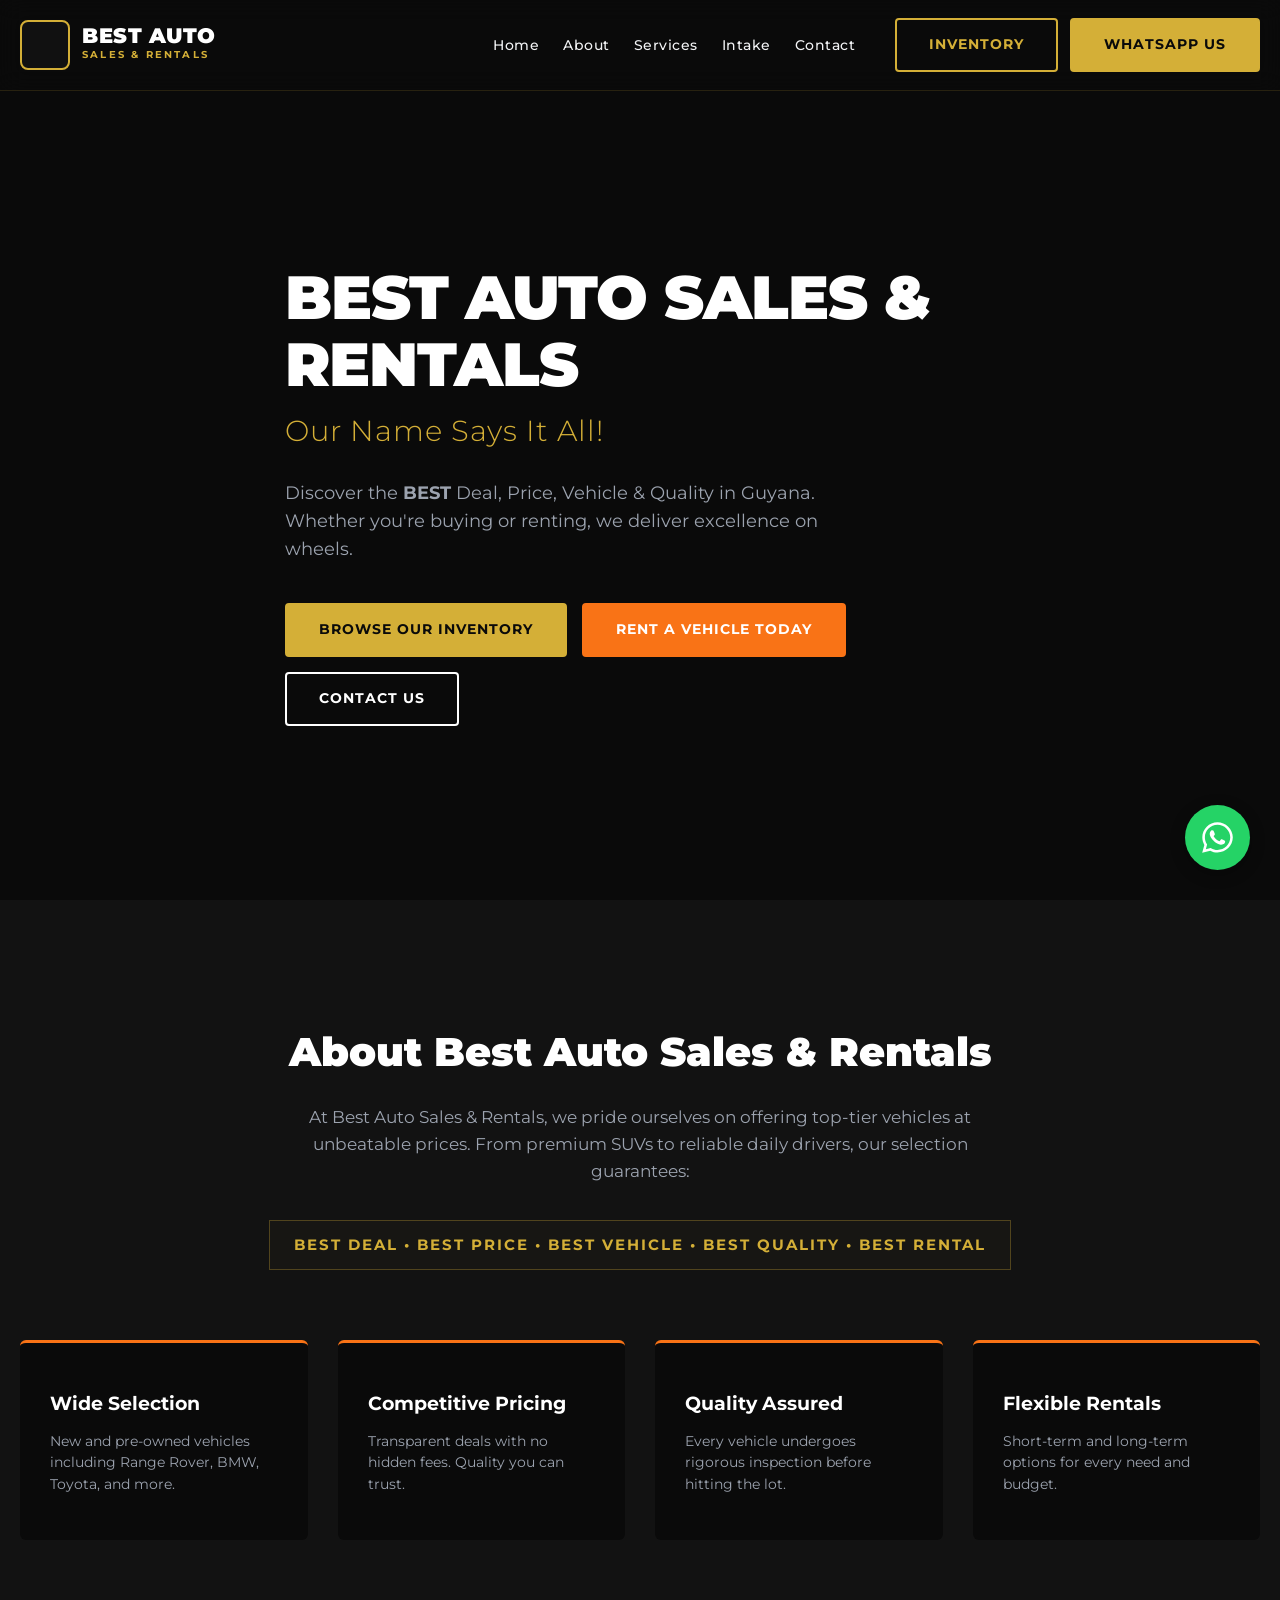
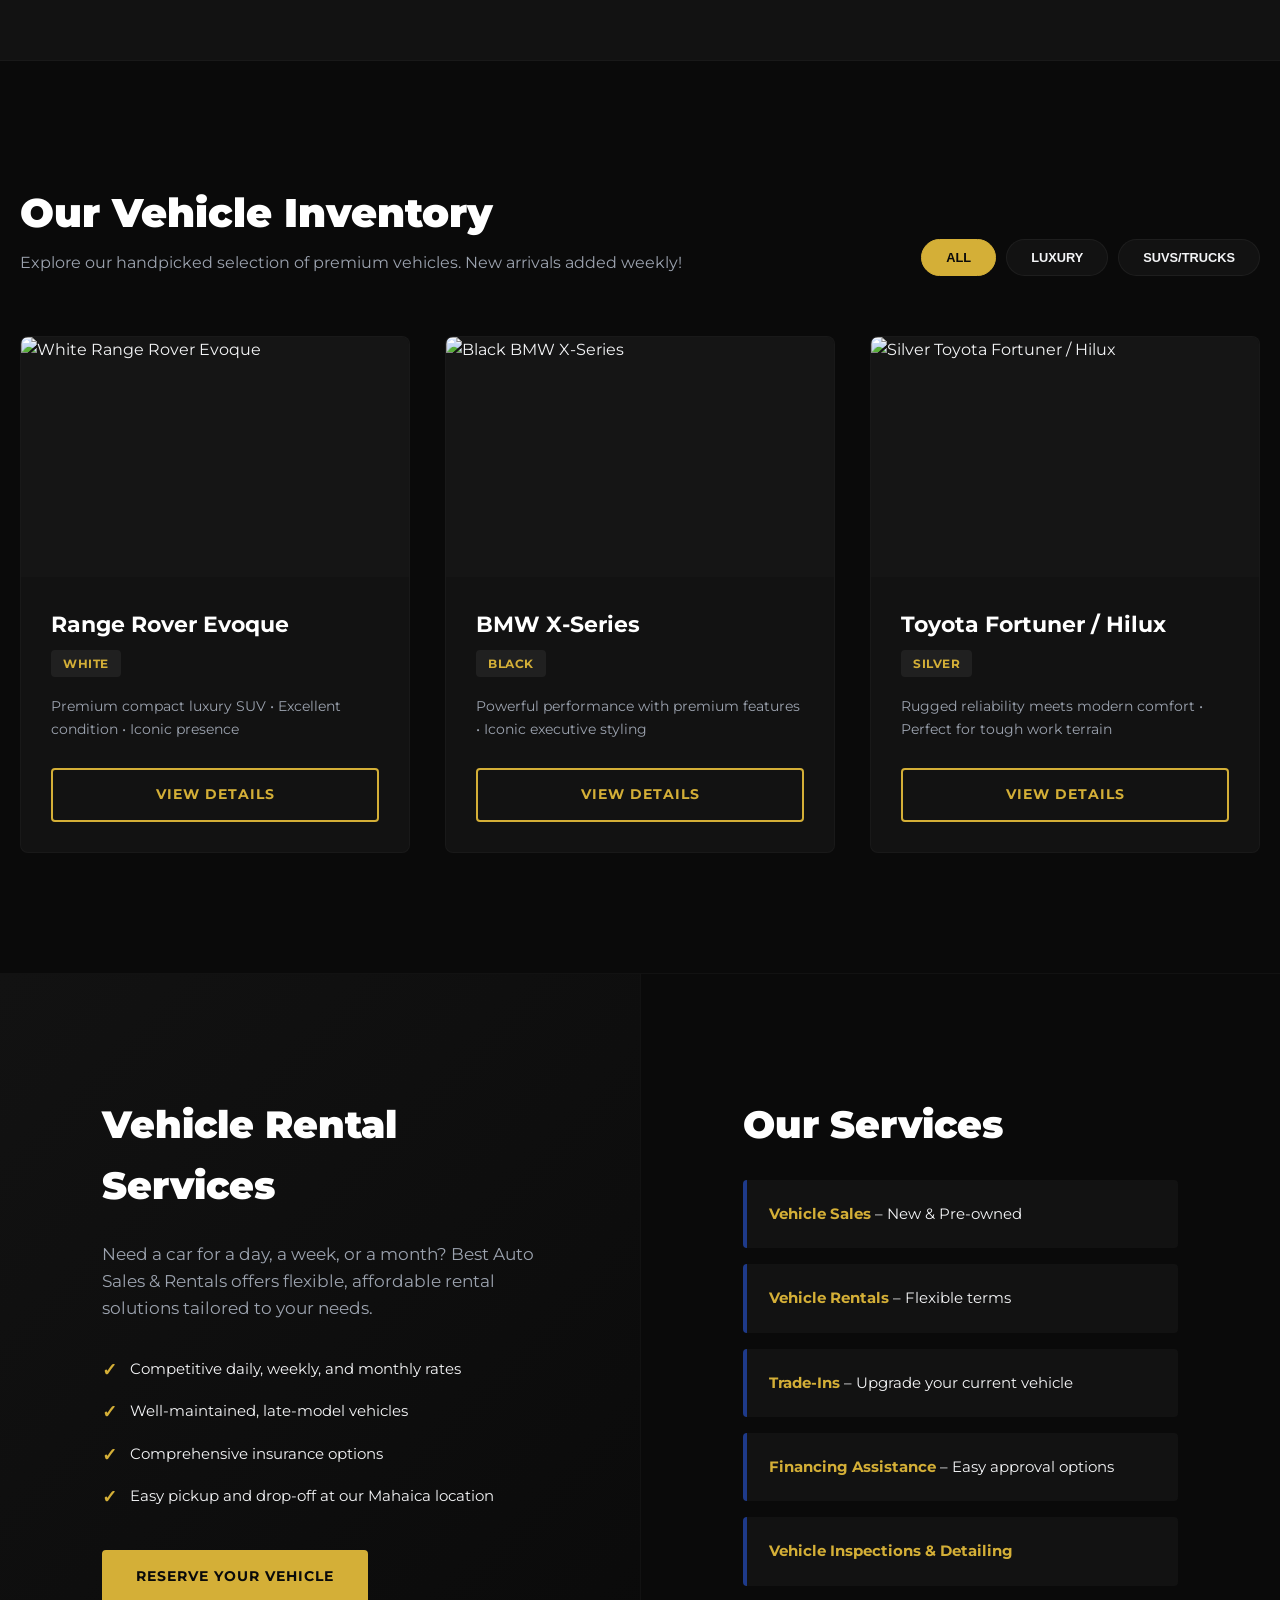
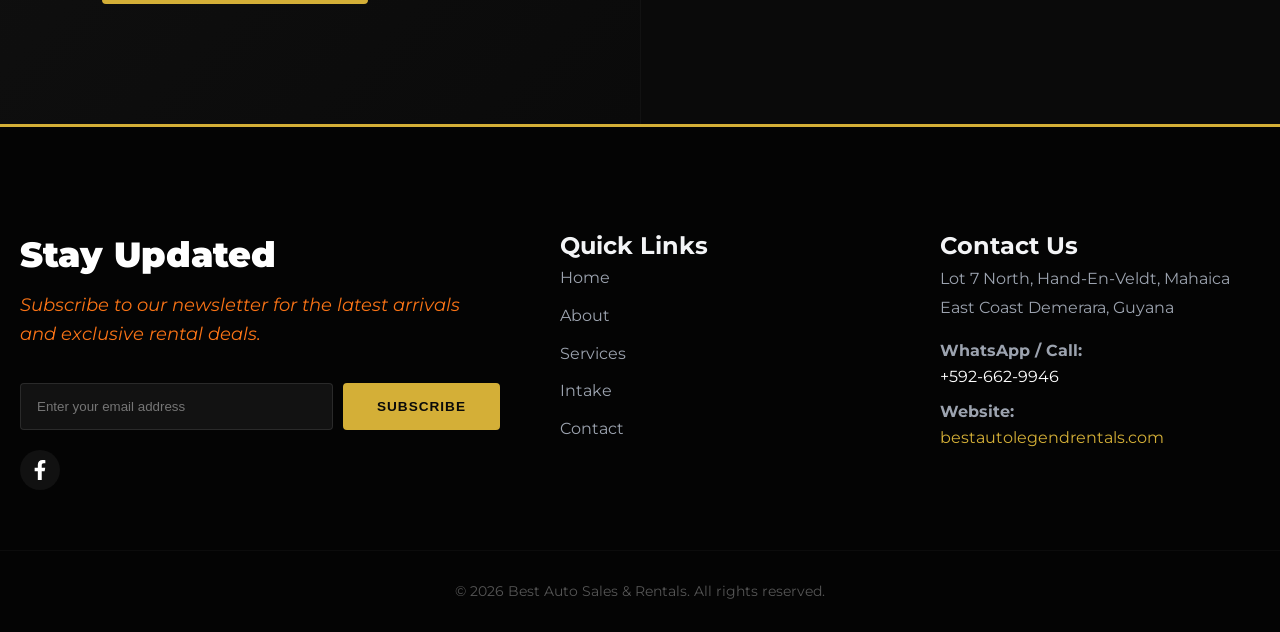
==== commit 24e18109: "Update links to point to new routes" ====
--- a/index.html
+++ b/index.html
@@ -106,7 +106,7 @@
                         <h3>Toyota Fortuner / Hilux</h3>
                         <span class="v-color">Silver</span>
                         <p>Rugged reliability meets modern comfort • Perfect for tough work terrain</p>
-                        <a href="#contact" class="btn btn-outline-gold block-btn">View Details</a>
+                        <a href="/inventory" class="btn btn-outline-gold block-btn">View Details</a>
                     </div>
                 </div>
             </div>
@@ -124,7 +124,7 @@
                     <li>Comprehensive insurance options</li>
                     <li>Easy pickup and drop-off at our Mahaica location</li>
                 </ul>
-                <a href="#contact" class="btn btn-solid-gold mt-4">Reserve Your Vehicle</a>
+                <a href="/reserve" class="btn btn-solid-gold mt-4">Reserve Your Vehicle</a>
             </div>
         </div>
         <div class="half services-half" id="services">
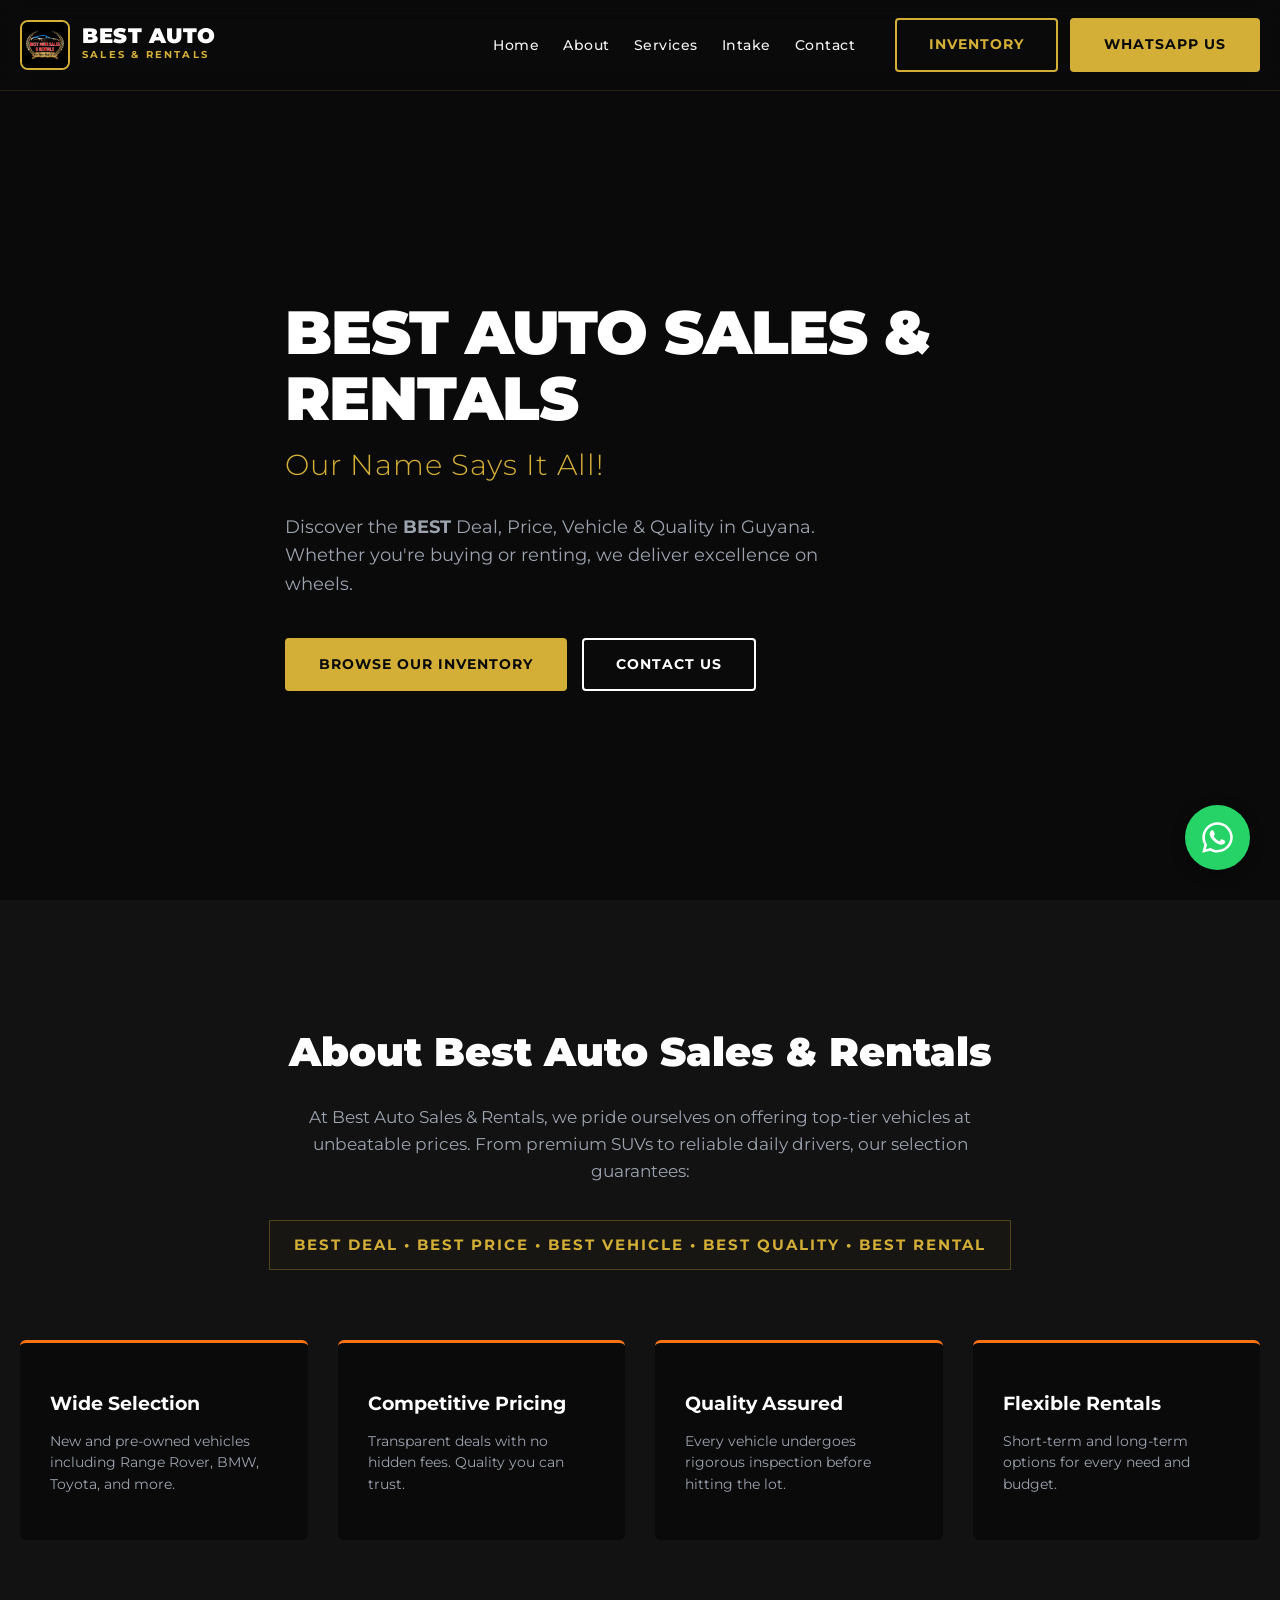
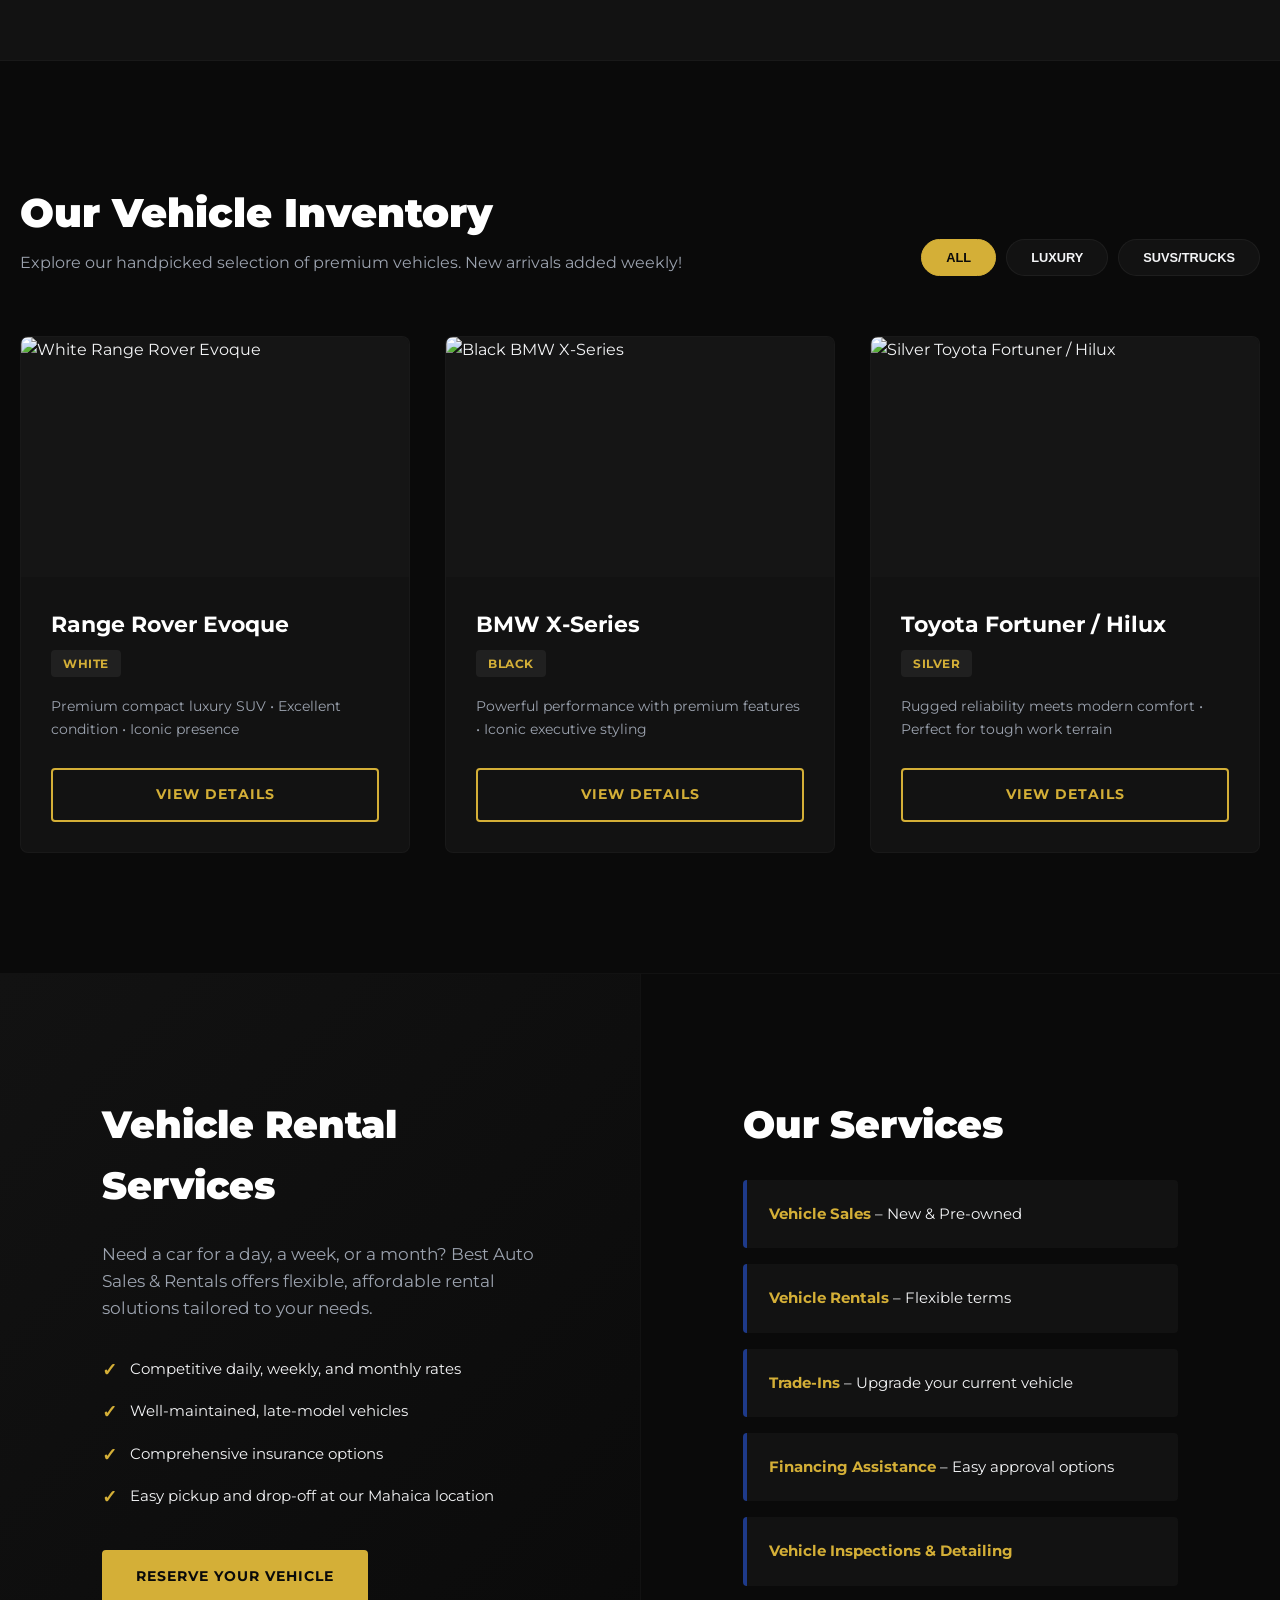
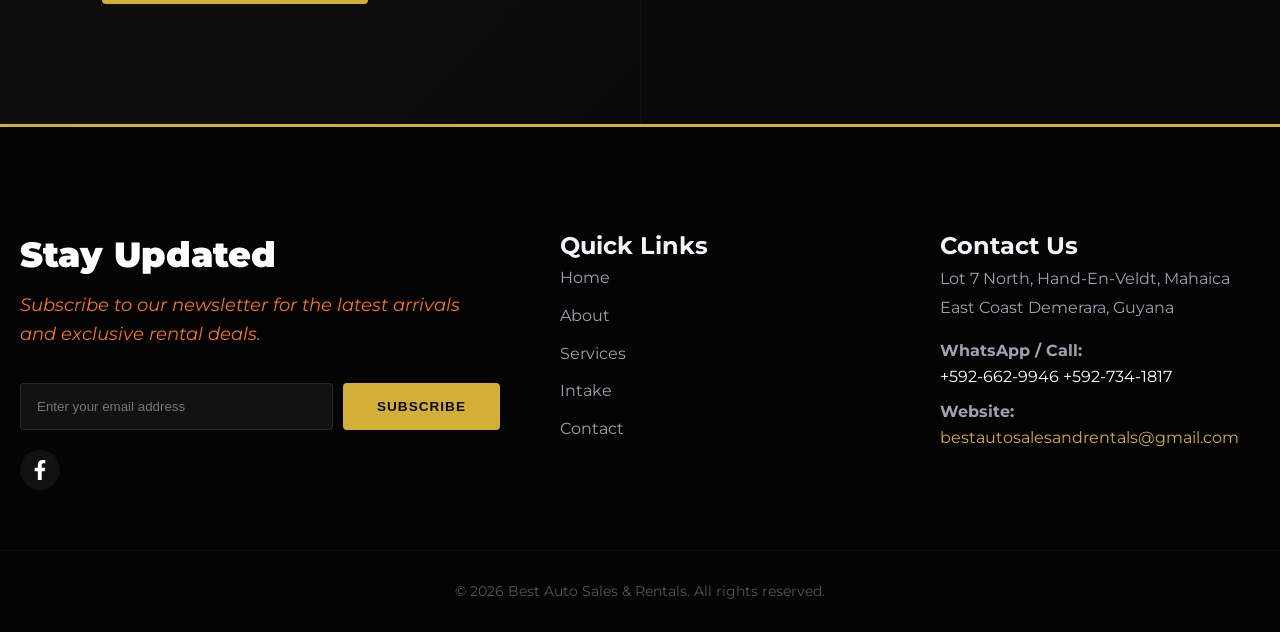
==== commit 621dc865: "Update links to point to inventory instead of sales" ====
--- a/index.html
+++ b/index.html
@@ -21,9 +21,8 @@
             <h3 class="hero-subtitle">Our Name Says It All!</h3>
             <p class="hero-desc">Discover the <strong>BEST</strong> Deal, Price, Vehicle & Quality in Guyana.<br>Whether you're buying or renting, we deliver excellence on wheels.</p>
             <div class="hero-buttons">
-                <a href="#inventory" class="btn btn-solid-gold">Browse Our Inventory</a>
-                <a href="#rentals" class="btn btn-solid-orange">Rent a Vehicle Today</a>
-                <a href="#contact" class="btn btn-outline-light">Contact Us</a>
+                <a href="/inventory" class="btn btn-solid-gold">Browse Our Inventory</a>
+                <a href="/contact" class="btn btn-outline-light">Contact Us</a>
             </div>
         </div>
     </section>
@@ -84,7 +83,7 @@
                         <h3>Range Rover Evoque</h3>
                         <span class="v-color">White</span>
                         <p>Premium compact luxury SUV • Excellent condition • Iconic presence</p>
-                        <a href="/sales" class="btn btn-outline-gold block-btn">View Details</a>
+                        <a href="/inventory" class="btn btn-outline-gold block-btn">View Details</a>
                     </div>
                 </div>
                 <div class="vehicle-card" data-category="luxury">
@@ -95,7 +94,7 @@
                         <h3>BMW X-Series</h3>
                         <span class="v-color">Black</span>
                         <p>Powerful performance with premium features • Iconic executive styling</p>
-                        <a href="/sales" class="btn btn-outline-gold block-btn">View Details</a>
+                        <a href="/inventory" class="btn btn-outline-gold block-btn">View Details</a>
                     </div>
                 </div>
                 <div class="vehicle-card" data-category="suv">
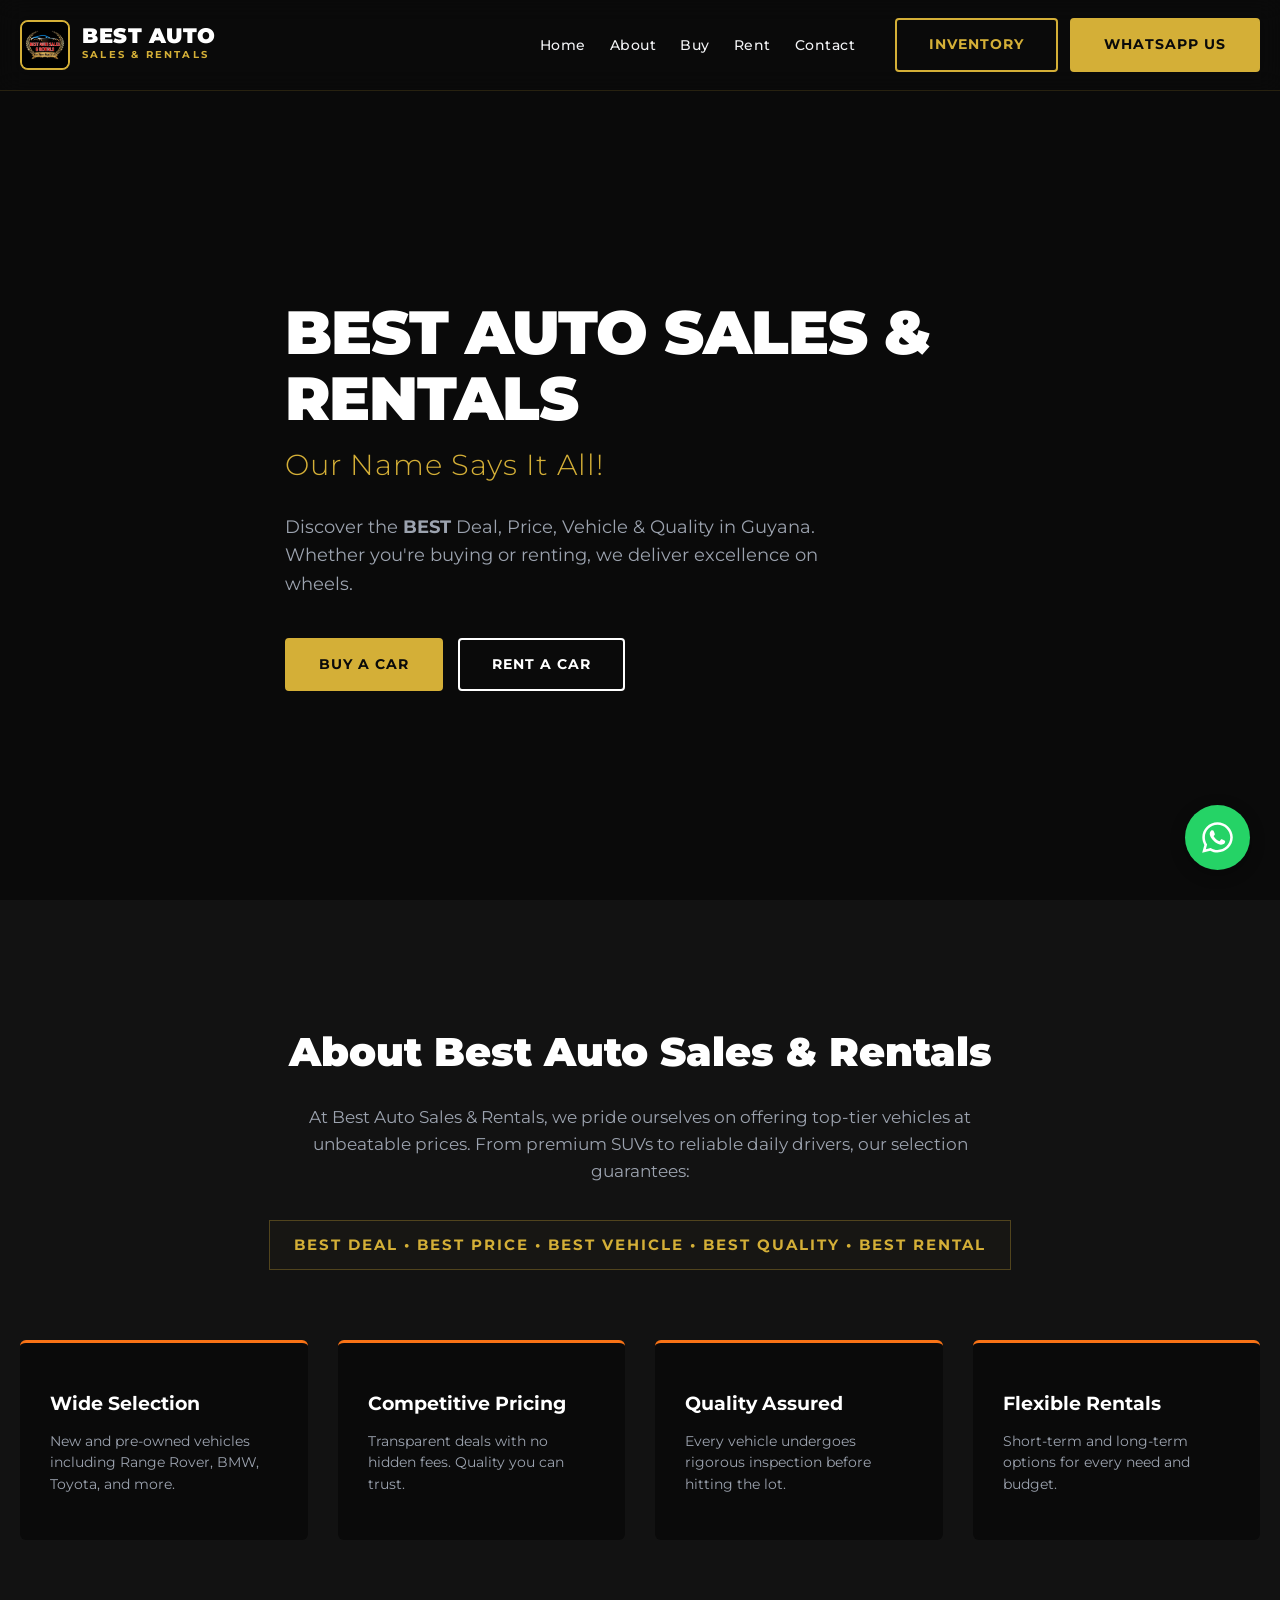
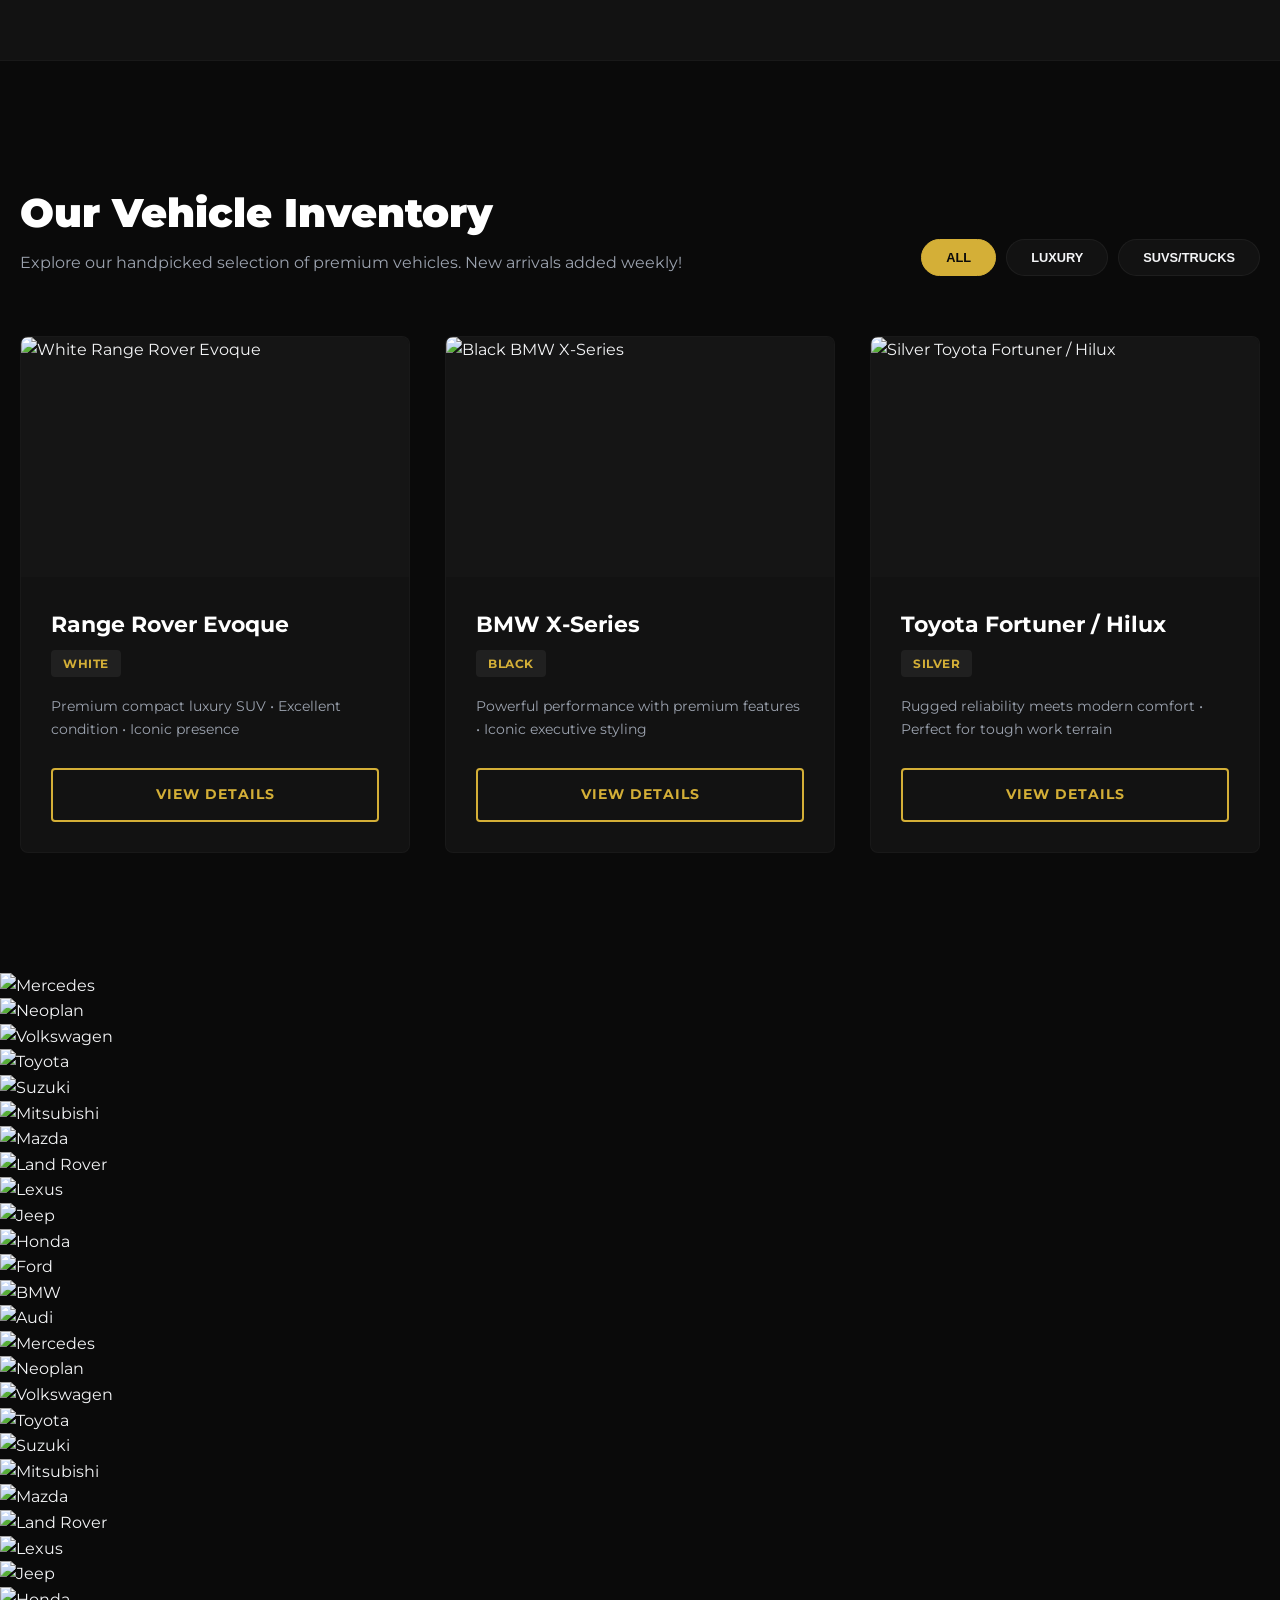
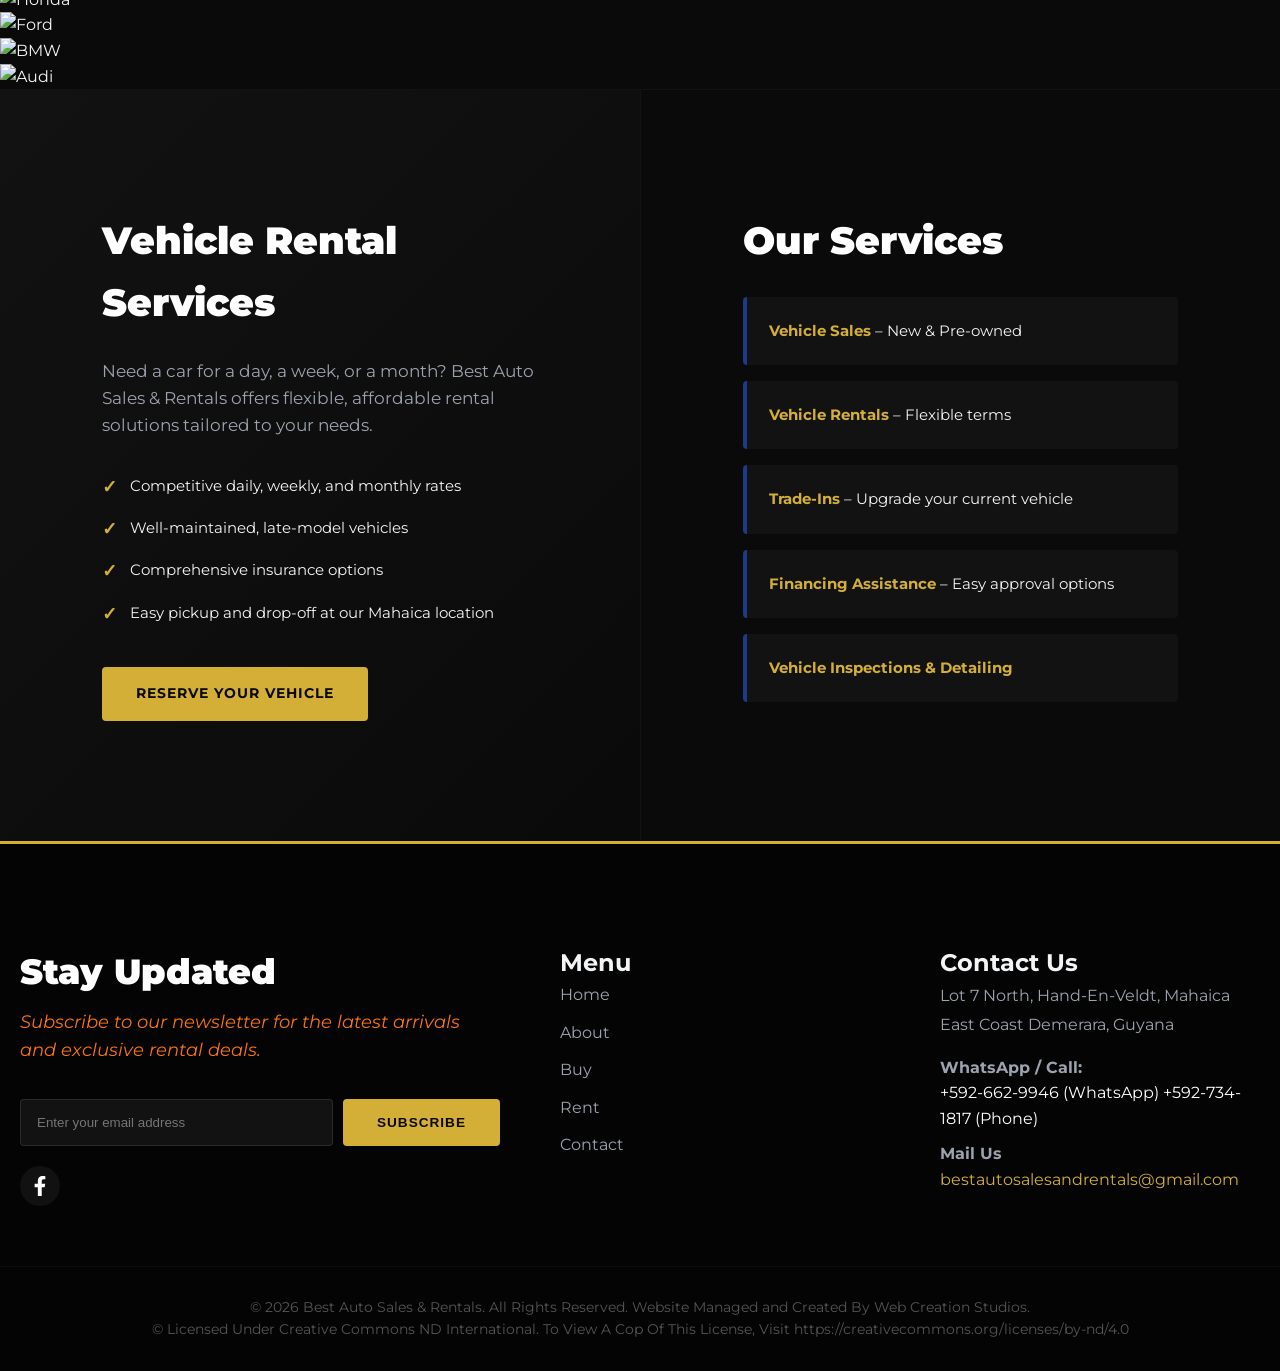
==== commit 656a81b3: "Modify car action buttons and add brand carousel" ====
--- a/index.html
+++ b/index.html
@@ -21,8 +21,8 @@
             <h3 class="hero-subtitle">Our Name Says It All!</h3>
             <p class="hero-desc">Discover the <strong>BEST</strong> Deal, Price, Vehicle & Quality in Guyana.<br>Whether you're buying or renting, we deliver excellence on wheels.</p>
             <div class="hero-buttons">
-                <a href="/inventory" class="btn btn-solid-gold">Browse Our Inventory</a>
-                <a href="/contact" class="btn btn-outline-light">Contact Us</a>
+                <a href="/buy" class="btn btn-solid-gold">Buy A Car</a>
+                <a href="/rent" class="btn btn-outline-light">Rent A Car</a>
             </div>
         </div>
     </section>
@@ -112,6 +112,46 @@
         </div>
     </section>
 
+    <!-- SCROLLING BRAND CAROUSEL -->
+    <section class="brand-carousel">
+        <div class="carousel-track">
+            <!-- Slide 1 -->
+            <div class="logo-slide">
+                <img src="https://bmsoat.com/wp-content/uploads/2025/01/logo-Mercedes-Benz.png" alt="Mercedes">
+                <img src="https://bmsoat.com/wp-content/uploads/2025/01/Neoplan-Logo-PNG_007-1.png" alt="Neoplan">
+                <img src="https://bmsoat.com/wp-content/uploads/2025/01/Volkswagen-Logo-768x432-1.png" alt="Volkswagen">
+                <img src="https://bmsoat.com/wp-content/uploads/2025/01/Toyota-Logo-768x432-1.png" alt="Toyota">
+                <img src="https://bmsoat.com/wp-content/uploads/2025/01/Suzuki-Logo-768x432-1.png" alt="Suzuki">
+                <img src="https://bmsoat.com/wp-content/uploads/2025/01/Mitsubishi-Logo-1-768x432-1.png" alt="Mitsubishi">
+                <img src="https://bmsoat.com/wp-content/uploads/2025/01/Logo-Mazda-768x432-1.png" alt="Mazda">
+                <img src="https://bmsoat.com/wp-content/uploads/2025/01/Logo-Land-Rover-768x432-1.png" alt="Land Rover">
+                <img src="https://bmsoat.com/wp-content/uploads/2025/01/Lexus-Logo-PNG_001.png" alt="Lexus">
+                <img src="https://bmsoat.com/wp-content/uploads/2025/01/Jeep-Logo-768x432-1.png" alt="Jeep">
+                <img src="https://bmsoat.com/wp-content/uploads/2025/01/Honda-Logo.png" alt="Honda">
+                <img src="https://bmsoat.com/wp-content/uploads/2025/01/Ford-Logo-768x432-1.png" alt="Ford">
+                <img src="https://bmsoat.com/wp-content/uploads/2025/01/BMW-Logо-768x432-1.png" alt="BMW">
+                <img src="https://bmsoat.com/wp-content/uploads/2025/01/Audi-Logo-1995.png" alt="Audi">
+            </div>
+            <!-- Slide 2 (Duplicate for Seamless Loop) -->
+            <div class="logo-slide">
+                <img src="https://bmsoat.com/wp-content/uploads/2025/01/logo-Mercedes-Benz.png" alt="Mercedes">
+                <img src="https://bmsoat.com/wp-content/uploads/2025/01/Neoplan-Logo-PNG_007-1.png" alt="Neoplan">
+                <img src="https://bmsoat.com/wp-content/uploads/2025/01/Volkswagen-Logo-768x432-1.png" alt="Volkswagen">
+                <img src="https://bmsoat.com/wp-content/uploads/2025/01/Toyota-Logo-768x432-1.png" alt="Toyota">
+                <img src="https://bmsoat.com/wp-content/uploads/2025/01/Suzuki-Logo-768x432-1.png" alt="Suzuki">
+                <img src="https://bmsoat.com/wp-content/uploads/2025/01/Mitsubishi-Logo-1-768x432-1.png" alt="Mitsubishi">
+                <img src="https://bmsoat.com/wp-content/uploads/2025/01/Logo-Mazda-768x432-1.png" alt="Mazda">
+                <img src="https://bmsoat.com/wp-content/uploads/2025/01/Logo-Land-Rover-768x432-1.png" alt="Land Rover">
+                <img src="https://bmsoat.com/wp-content/uploads/2025/01/Lexus-Logo-PNG_001.png" alt="Lexus">
+                <img src="https://bmsoat.com/wp-content/uploads/2025/01/Jeep-Logo-768x432-1.png" alt="Jeep">
+                <img src="https://bmsoat.com/wp-content/uploads/2025/01/Honda-Logo.png" alt="Honda">
+                <img src="https://bmsoat.com/wp-content/uploads/2025/01/Ford-Logo-768x432-1.png" alt="Ford">
+                <img src="https://bmsoat.com/wp-content/uploads/2025/01/BMW-Logо-768x432-1.png" alt="BMW">
+                <img src="https://bmsoat.com/wp-content/uploads/2025/01/Audi-Logo-1995.png" alt="Audi">
+            </div>
+        </div>
+    </section>
+
     <section class="split-section" id="rentals">
         <div class="half rentals-half">
             <div class="half-content">
